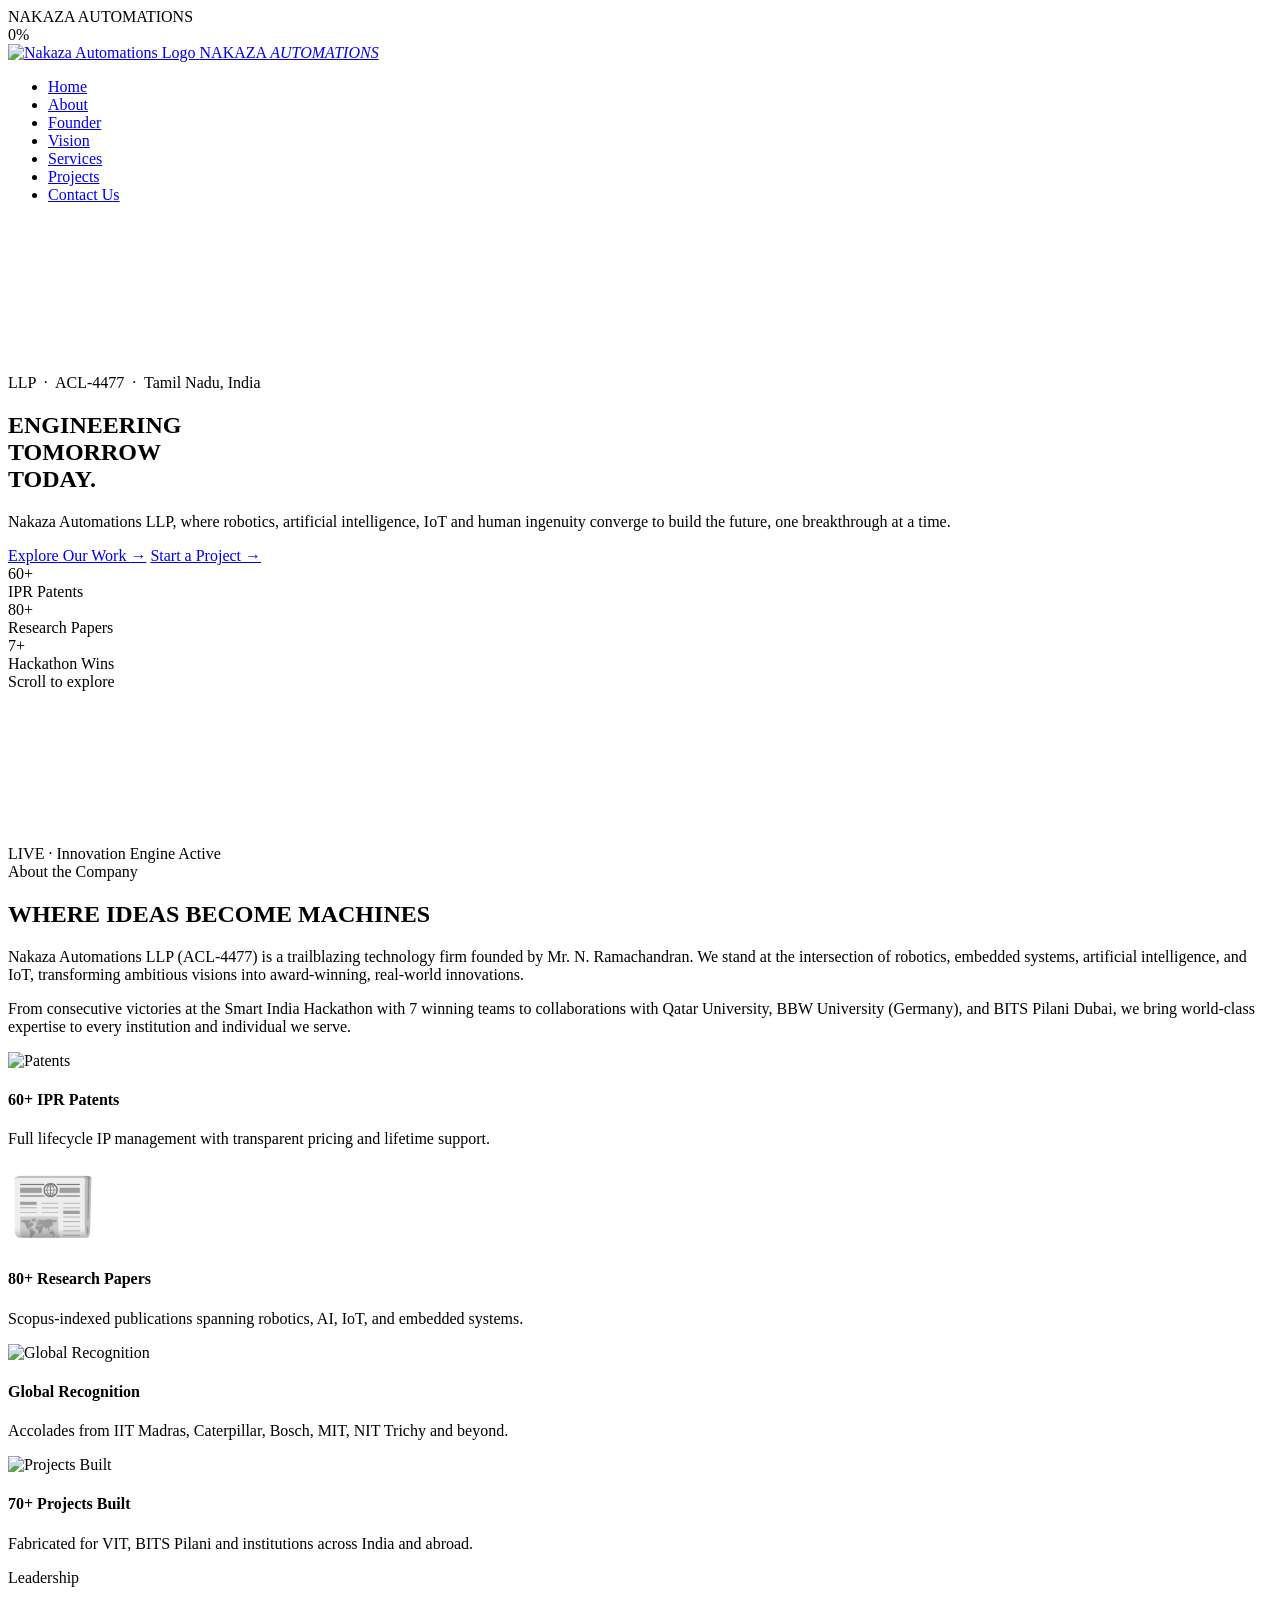
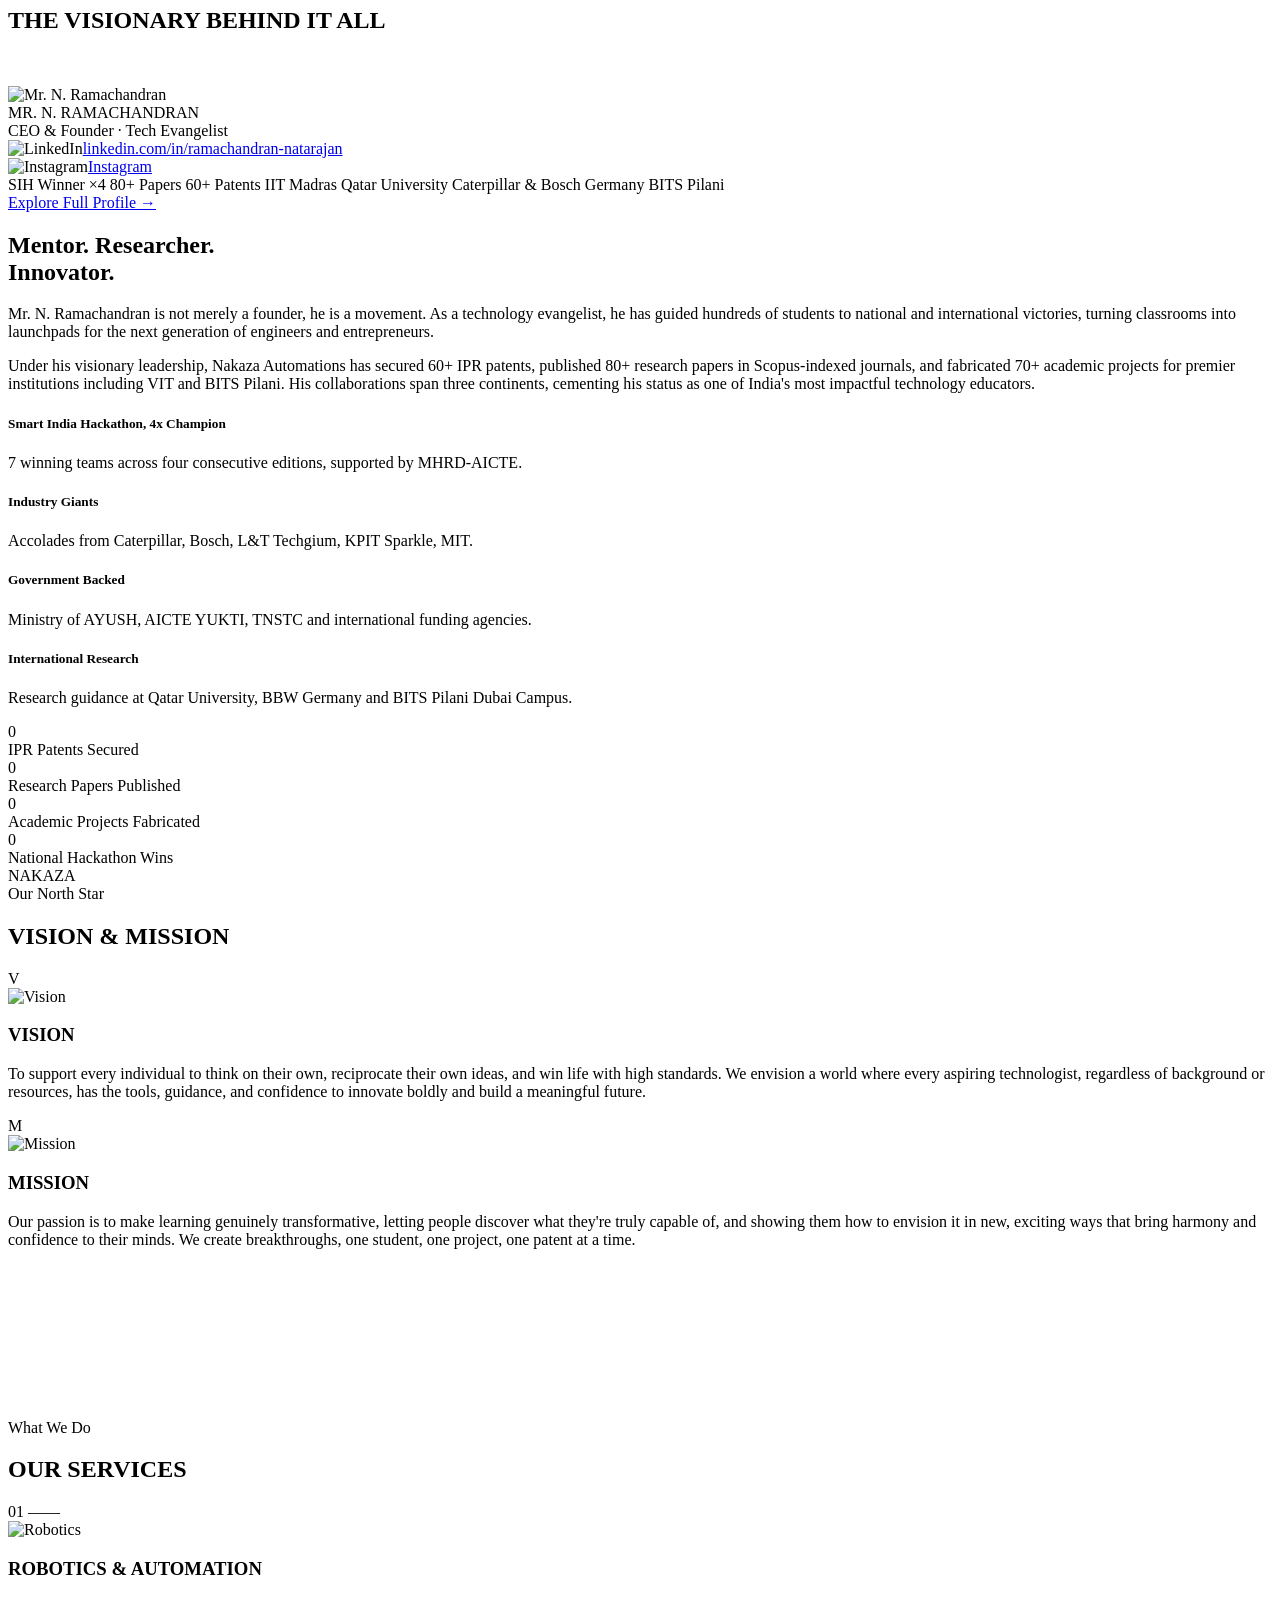
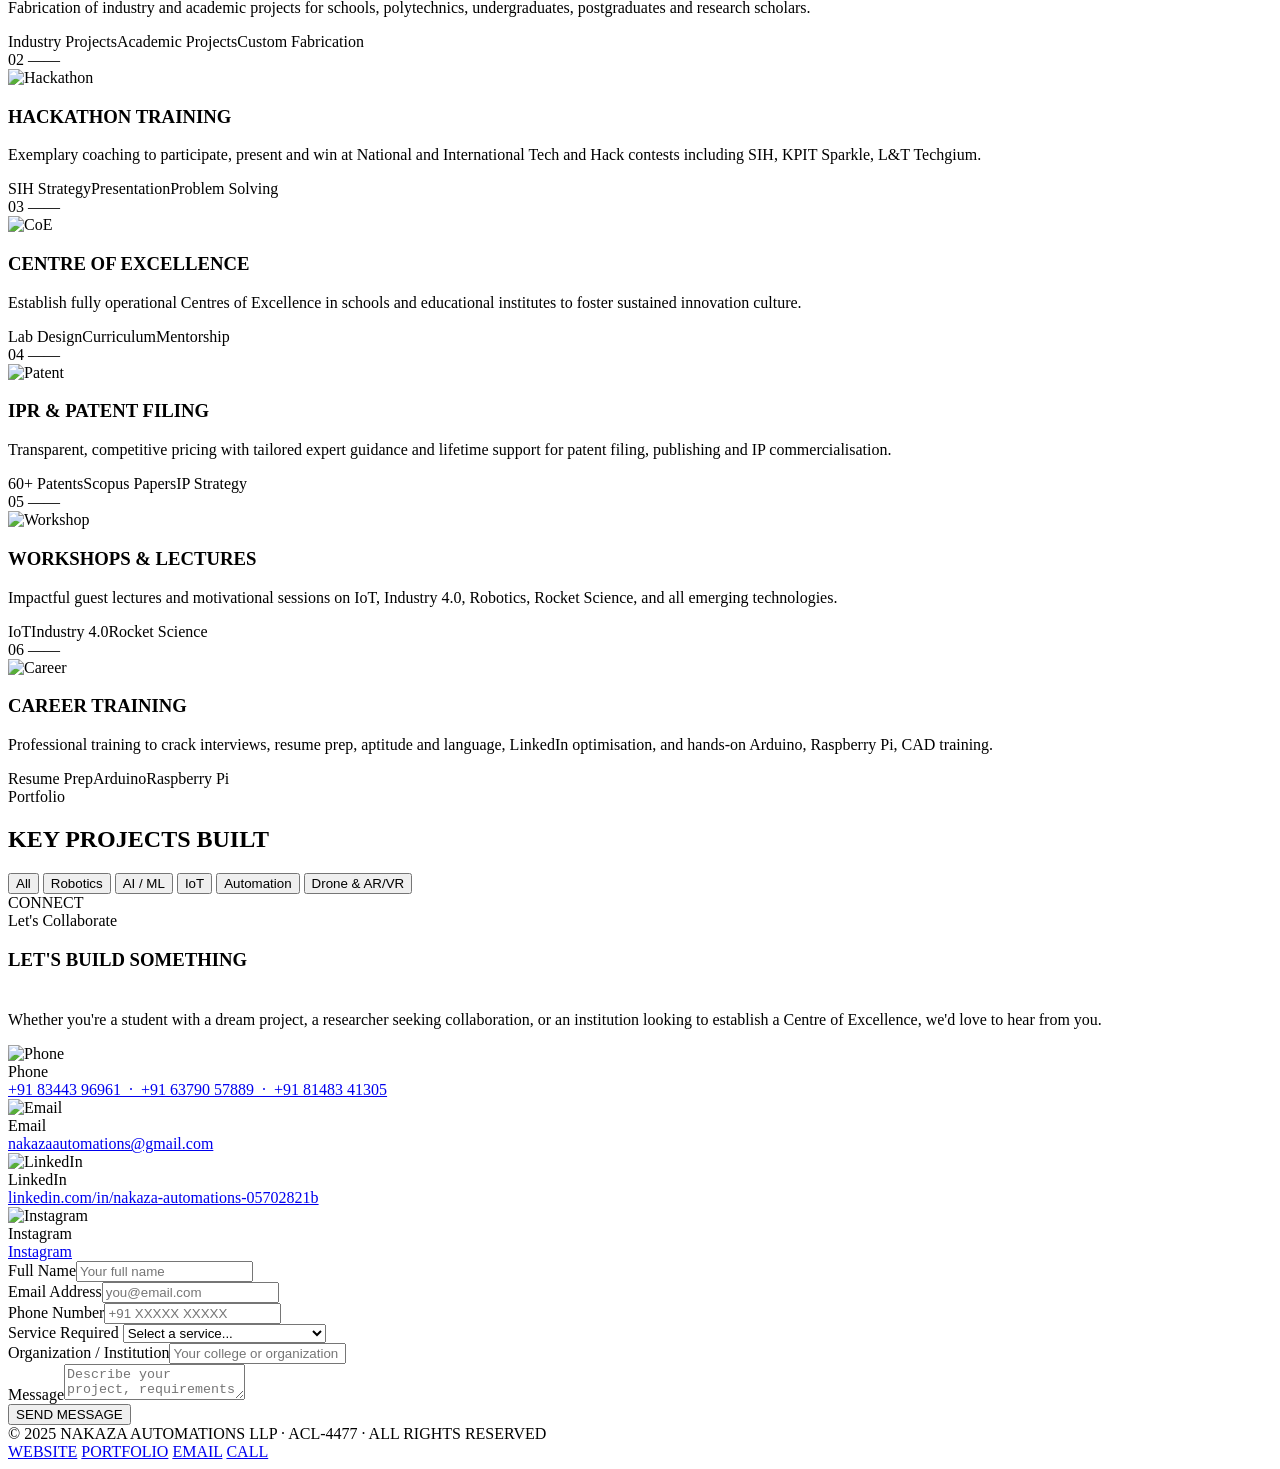
==== index.html @ 71f6dca6 "update LinkedIn and Instagram links in founder and index pages" ====
<!DOCTYPE html>
<html lang="en">
<head>
<meta charset="UTF-8"/>
<meta name="viewport" content="width=device-width,initial-scale=1.0"/>
<title>Nakaza Automations LLP — Engineering Tomorrow</title>
<link rel="icon" type="image/png" href="images/logo.png"/>

<link href="https://fonts.googleapis.com/css2?family=Clash+Display:wght@400;500;600;700&family=Cabinet+Grotesk:wght@300;400;500;700;800&family=JetBrains+Mono:wght@400;500&display=swap" rel="stylesheet"/>
<script src="https://cdnjs.cloudflare.com/ajax/libs/gsap/3.12.2/gsap.min.js"></script>
<script src="https://cdnjs.cloudflare.com/ajax/libs/gsap/3.12.2/ScrollTrigger.min.js"></script>
<script src="https://cdnjs.cloudflare.com/ajax/libs/gsap/3.12.2/TextPlugin.min.js"></script>
<script src="https://cdnjs.cloudflare.com/ajax/libs/three.js/r128/three.min.js"></script>
<link rel="stylesheet" href="css/style.css">
</head>
<body>
 
<!-- LOADER -->
<div id="loader">
  <div class="loader-logo">NAKAZA <span>AUTOMATIONS</span></div>
  <div class="loader-bar-wrap"><div class="loader-bar" id="lbar"></div></div>
  <div class="loader-pct" id="lpct">0%</div>
</div>
 
<!-- NAV -->
<nav id="nav">
  <a href="#hero" class="logo">
    <img src="images/logo.png" alt="Nakaza Automations Logo" class="nav-logo-img"/>
    <span class="logo-word">NAKAZA <em>AUTOMATIONS</em></span>
  </a>
  <ul id="navlinks">
    <li><a href="#hero">Home</a></li>
    <li><a href="#about">About</a></li>
    <li><a href="#founder">Founder</a></li>
    <li><a href="#vision">Vision</a></li>
    <li><a href="#services">Services</a></li>
    <li><a href="#projects">Projects</a></li>
    <li><a href="#contact" class="nav-cta">Contact Us</a></li>
  </ul>
</nav>
 
<!-- ════════ HERO ════════ -->
<section id="hero">
  <canvas id="hero-canvas"></canvas>
  <div class="hero-grid-overlay"></div>
  <div class="hero-scan"></div>
  <div class="hero-content">
    <div class="hero-eyebrow">
      <span class="ping"></span>
      <span>LLP &nbsp;·&nbsp; ACL-4477 &nbsp;·&nbsp; Tamil Nadu, India</span>
    </div>
    <h1 class="hero-title">
      <span class="word"><span class="char">E</span><span class="char">N</span><span class="char">G</span><span class="char">I</span><span class="char">N</span><span class="char">E</span><span class="char">E</span><span class="char">R</span><span class="char">I</span><span class="char">N</span><span class="char">G</span></span><br>
      <span class="word stroke"><span class="char">T</span><span class="char">O</span><span class="char">M</span><span class="char">O</span><span class="char">R</span><span class="char">R</span><span class="char">O</span><span class="char">W</span></span><br>
      <span class="word"><span class="char">T</span><span class="char">O</span><span class="char">D</span><span class="char">A</span><span class="char">Y</span><span class="char">.</span></span>
    </h1>
    <p class="hero-sub">Nakaza Automations LLP, where robotics, artificial intelligence, IoT and human ingenuity converge to build the future, one breakthrough at a time.</p>
    <div class="hero-btns">
      <a href="#projects" class="btn btn-gold">Explore Our Work <span class="btn-arrow">→</span></a>
      <a href="#contact" class="btn btn-outline">Start a Project <span class="btn-arrow">→</span></a>
    </div>
  </div>
  <div class="hero-corner-stats" id="hstats">
    <div class="hstat"><div class="hstat-num">60+</div><div class="hstat-lbl">IPR Patents</div></div>
    <div class="hstat"><div class="hstat-num">80+</div><div class="hstat-lbl">Research Papers</div></div>
    <div class="hstat"><div class="hstat-num">7+</div><div class="hstat-lbl">Hackathon Wins</div></div>
  </div>
  <div class="hero-scroll"><div class="scroll-track"></div>Scroll to explore</div>
</section>
 
<!-- TICKER -->
<div class="ticker-wrap">
  <div class="ticker-inner" id="ticker"></div>
</div>
 
<!-- ════════ ABOUT ════════ -->
<section id="about" class="sec">
  <div class="sec-inner">
    <div id="about-canvas-wrap">
      <div id="about-canvas" style="position:relative;">
        <canvas id="morph-canvas"></canvas>
        <div class="about-canvas-label">LIVE · Innovation Engine Active</div>
      </div>
    </div>
    <div class="about-right">
      <div class="tag">About the Company</div>
      <h2 class="sh">WHERE IDEAS <span class="gold">BECOME MACHINES</span></h2>
      <div class="rule"></div>
      <p>Nakaza Automations LLP (ACL-4477) is a trailblazing technology firm founded by Mr. N. Ramachandran. We stand at the intersection of robotics, embedded systems, artificial intelligence, and IoT, transforming ambitious visions into award-winning, real-world innovations.</p>
      <p>From consecutive victories at the Smart India Hackathon with 7 winning teams to collaborations with Qatar University, BBW University (Germany), and BITS Pilani Dubai, we bring world-class expertise to every institution and individual we serve.</p>
      <div class="pillars">
        <div class="pillar"><div class="pillar-icon"><img src="images/patent.png" alt="Patents"/></div><h4>60+ IPR Patents</h4><p>Full lifecycle IP management with transparent pricing and lifetime support.</p></div>
        <div class="pillar"><div class="pillar-icon" style="font-size:4.5rem;">📰</div><h4>80+ Research Papers</h4><p>Scopus-indexed publications spanning robotics, AI, IoT, and embedded systems.</p></div>
        <div class="pillar"><div class="pillar-icon"><img src="images/Global recognition.png" alt="Global Recognition"/></div><h4>Global Recognition</h4><p>Accolades from IIT Madras, Caterpillar, Bosch, MIT, NIT Trichy and beyond.</p></div>
        <div class="pillar"><div class="pillar-icon"><img src="images/projects_built.png" alt="Projects Built"/></div><h4>70+ Projects Built</h4><p>Fabricated for VIT, BITS Pilani and institutions across India and abroad.</p></div>
      </div>
    </div>
  </div>
</section>
 
<!-- ════════ FOUNDER ════════ -->
<section id="founder" class="sec">
  <div class="sec-inner" style="max-width:none;">
    <div style="margin-bottom:52px;">
      <div class="tag">Leadership</div>
      <h2 class="sh">THE <span class="gold">VISIONARY</span> BEHIND IT ALL</h2>
      <div class="rule"></div>
    </div>
  </div>
  <div class="founder-wrap">
    <div class="fcard" id="fcard">
      <div class="fcard-header">
        <div class="f-avatar-img">
          <img src="images/Founder image.png" alt="Mr. N. Ramachandran" class="f-avatar-photo"/>
        </div>
        <div class="f-name">MR. N. RAMACHANDRAN</div>
        <div class="f-role">CEO &amp; Founder · Tech Evangelist</div>
        <div class="f-contacts">
          <div class="f-contact-row"><span class="f-contact-icon"><img src="images/linkedin.png" alt="LinkedIn"/></span><a href="https://www.linkedin.com/in/ramachandran-natarajan-bb6456135/" target="_blank" rel="noopener noreferrer">linkedin.com/in/ramachandran-natarajan</a></div>
          <div class="f-contact-row"><span class="f-contact-icon"><img src="images/insta.png" alt="Instagram"/></span><a href="https://www.instagram.com/nakazaautomations/" target="_blank" rel="noopener noreferrer">Instagram</a></div>
        </div>
      </div>
      <div class="fcard-body">
        <div class="f-chips">
          <span class="fchip">SIH Winner ×4</span>
          <span class="fchip">80+ Papers</span>
          <span class="fchip">60+ Patents</span>
          <span class="fchip">IIT Madras</span>
          <span class="fchip">Qatar University</span>
          <span class="fchip">Caterpillar &amp; Bosch</span>
          <span class="fchip">Germany</span>
          <span class="fchip">BITS Pilani</span>
        </div>
        <a href="founder.html" class="explore-link" rel="noopener noreferrer">
          Explore Full Profile
          <span class="explore-arr">→</span>
        </a>
      </div>
    </div>
    <div class="founder-info">
      <h2 class="sh">Mentor. Researcher.<br><span class="gold">Innovator.</span></h2>
      <p>Mr. N. Ramachandran is not merely a founder, he is a movement. As a technology evangelist, he has guided hundreds of students to national and international victories, turning classrooms into launchpads for the next generation of engineers and entrepreneurs.</p>
      <p>Under his visionary leadership, Nakaza Automations has secured 60+ IPR patents, published 80+ research papers in Scopus-indexed journals, and fabricated 70+ academic projects for premier institutions including VIT and BITS Pilani. His collaborations span three continents, cementing his status as one of India's most impactful technology educators.</p>
      <div class="ach-list">
        <div class="ach-item"><div class="ach-text"><h5>Smart India Hackathon, 4x Champion</h5><p>7 winning teams across four consecutive editions, supported by MHRD-AICTE.</p></div></div>
        <div class="ach-item"><div class="ach-text"><h5>Industry Giants</h5><p>Accolades from Caterpillar, Bosch, L&amp;T Techgium, KPIT Sparkle, MIT.</p></div></div>
        <div class="ach-item"><div class="ach-text"><h5>Government Backed</h5><p>Ministry of AYUSH, AICTE YUKTI, TNSTC and international funding agencies.</p></div></div>
        <div class="ach-item"><div class="ach-text"><h5>International Research</h5><p>Research guidance at Qatar University, BBW Germany and BITS Pilani Dubai Campus.</p></div></div>
      </div>
    </div>
  </div>
</section>
 
<!-- ════════ STATS BAND ════════ -->
<div class="stats-band">
  <div class="stats-inner">
    <div class="stat-cell"><div class="stat-num" data-target="60" data-suffix="+">0</div><div class="stat-label">IPR Patents Secured</div></div>
    <div class="stat-cell"><div class="stat-num" data-target="80" data-suffix="+">0</div><div class="stat-label">Research Papers Published</div></div>
    <div class="stat-cell"><div class="stat-num" data-target="70" data-suffix="+">0</div><div class="stat-label">Academic Projects Fabricated</div></div>
    <div class="stat-cell"><div class="stat-num" data-target="7" data-suffix="+">0</div><div class="stat-label">National Hackathon Wins</div></div>
  </div>
</div>
 
<!-- ════════ VISION / MISSION ════════ -->
<section id="vision" class="sec">
  <div class="sec-inner">
    <div class="vision-bg-word">NAKAZA</div>
    <div class="tag">Our North Star</div>
    <h2 class="sh">VISION & <span class="gold">MISSION</span></h2>
    <div class="rule"></div>
    <div class="vm-grid">
      <div class="vm-card">
        <div class="vm-n">V</div>
        <div class="vm-icon"><img src="images/vision.png" alt="Vision"/></div>
        <h3>VISION</h3>
        <p>To support every individual to think on their own, reciprocate their own ideas, and win life with high standards. We envision a world where every aspiring technologist, regardless of background or resources, has the tools, guidance, and confidence to innovate boldly and build a meaningful future.</p>
      </div>
      <div class="vm-card">
        <div class="vm-n">M</div>
        <div class="vm-icon"><img src="images/Mission.png" alt="Mission"/></div>
        <h3>MISSION</h3>
        <p>Our passion is to make learning genuinely transformative, letting people discover what they're truly capable of, and showing them how to envision it in new, exciting ways that bring harmony and confidence to their minds. We create breakthroughs, one student, one project, one patent at a time.</p>
      </div>
    </div>
  </div>
</section>
 
<!-- ════════ SERVICES ════════ -->
<section id="services" class="sec">
  <canvas class="services-bg-canvas" id="svc-canvas"></canvas>
  <div class="sec-inner">
    <div class="tag">What We Do</div>
    <h2 class="sh">OUR <span class="gold">SERVICES</span></h2>
    <div class="rule"></div>
    <div class="svc-grid">
      <div class="svc-card"><div class="svc-num">01 ——</div><span class="svc-icon"><img src="images/RA.png" alt="Robotics"/></span><h3>ROBOTICS &amp; AUTOMATION</h3><p>Fabrication of industry and academic projects for schools, polytechnics, undergraduates, postgraduates and research scholars.</p><div class="svc-tags"><span class="stag">Industry Projects</span><span class="stag">Academic Projects</span><span class="stag">Custom Fabrication</span></div></div>
      <div class="svc-card"><div class="svc-num">02 ——</div><span class="svc-icon"><img src="images/hackathon training.png" alt="Hackathon"/></span><h3>HACKATHON TRAINING</h3><p>Exemplary coaching to participate, present and win at National and International Tech and Hack contests including SIH, KPIT Sparkle, L&amp;T Techgium.</p><div class="svc-tags"><span class="stag">SIH Strategy</span><span class="stag">Presentation</span><span class="stag">Problem Solving</span></div></div>
      <div class="svc-card"><div class="svc-num">03 ——</div><span class="svc-icon"><img src="images/coe.png" alt="CoE"/></span><h3>CENTRE OF EXCELLENCE</h3><p>Establish fully operational Centres of Excellence in schools and educational institutes to foster sustained innovation culture.</p><div class="svc-tags"><span class="stag">Lab Design</span><span class="stag">Curriculum</span><span class="stag">Mentorship</span></div></div>
      <div class="svc-card"><div class="svc-num">04 ——</div><span class="svc-icon"><img src="images/patent.png" alt="Patent"/></span><h3>IPR &amp; PATENT FILING</h3><p>Transparent, competitive pricing with tailored expert guidance and lifetime support for patent filing, publishing and IP commercialisation.</p><div class="svc-tags"><span class="stag">60+ Patents</span><span class="stag">Scopus Papers</span><span class="stag">IP Strategy</span></div></div>
      <div class="svc-card"><div class="svc-num">05 ——</div><span class="svc-icon"><img src="images/workshop.png" alt="Workshop"/></span><h3>WORKSHOPS &amp; LECTURES</h3><p>Impactful guest lectures and motivational sessions on IoT, Industry 4.0, Robotics, Rocket Science, and all emerging technologies.</p><div class="svc-tags"><span class="stag">IoT</span><span class="stag">Industry 4.0</span><span class="stag">Rocket Science</span></div></div>
      <div class="svc-card"><div class="svc-num">06 ——</div><span class="svc-icon"><img src="images/career training.png" alt="Career"/></span><h3>CAREER TRAINING</h3><p>Professional training to crack interviews, resume prep, aptitude and language, LinkedIn optimisation, and hands-on Arduino, Raspberry Pi, CAD training.</p><div class="svc-tags"><span class="stag">Resume Prep</span><span class="stag">Arduino</span><span class="stag">Raspberry Pi</span></div></div>
    </div>
  </div>
</section>
 
<!-- ════════ PROJECTS ════════ -->
<section id="projects" class="sec">
  <div class="sec-inner">
    <div class="tag">Portfolio</div>
    <h2 class="sh">KEY <span class="gold">PROJECTS BUILT</span></h2>
    <div class="rule"></div>
    <div class="proj-filter">
      <button class="pf on" onclick="fp('all',this)">All</button>
      <button class="pf" onclick="fp('robotics',this)">Robotics</button>
      <button class="pf" onclick="fp('ai',this)">AI / ML</button>
      <button class="pf" onclick="fp('iot',this)">IoT</button>
      <button class="pf" onclick="fp('auto',this)">Automation</button>
      <button class="pf" onclick="fp('drone',this)">Drone &amp; AR/VR</button>
    </div>
    <div class="proj-grid" id="pgrid"></div>
  </div>
</section>
 
<!-- ════════ CONTACT ════════ -->
<section id="contact" class="sec">
  <div class="contact-bg-word">CONNECT</div>
  <div class="contact-wrap">
    <div class="contact-left">
      <div class="tag">Let's Collaborate</div>
      <h3>LET'S BUILD SOMETHING<br><span style="background:linear-gradient(90deg,var(--gold),var(--gold2));-webkit-background-clip:text;-webkit-text-fill-color:transparent;background-clip:text;">EXTRAORDINARY.</span></h3>
      <p>Whether you're a student with a dream project, a researcher seeking collaboration, or an institution looking to establish a Centre of Excellence, we'd love to hear from you.</p>
      <div class="c-rows">
        <div class="c-row"><div class="c-ico"><img src="images/phone.png" alt="Phone"/></div><div><div class="c-row-label">Phone</div><a href="tel:+918344396961">+91 83443 96961 &nbsp;·&nbsp; +91 63790 57889 &nbsp;·&nbsp; +91 81483 41305</a></div></div>
        <div class="c-row"><div class="c-ico"><img src="images/email.png" alt="Email"/></div><div><div class="c-row-label">Email</div><a href="mailto:nakazaautomations@gmail.com">nakazaautomations@gmail.com</a></div></div>
        <div class="c-row"><div class="c-ico"><img src="images/linkedin.png" alt="LinkedIn"/></div><div><div class="c-row-label">LinkedIn</div><a href="https://www.linkedin.com/in/nakaza-automations-05702821b/" target="_blank" rel="noopener noreferrer">linkedin.com/in/nakaza-automations-05702821b</a></div></div>
        <div class="c-row"><div class="c-ico"><img src="images/insta.png" alt="Instagram"/></div><div><div class="c-row-label">Instagram</div><a href="https://www.instagram.com/nakazaautomations/" target="_blank" rel="noopener noreferrer">Instagram</a></div></div>
      </div>
    </div>
    <div class="form-box">
      <div class="frow">
        <div class="fg"><label>Full Name</label><input type="text" id="fn" placeholder="Your full name"/></div>
        <div class="fg"><label>Email Address</label><input type="email" id="fe" placeholder="you@email.com"/></div>
      </div>
      <div class="frow">
        <div class="fg"><label>Phone Number</label><input type="tel" id="fp2" placeholder="+91 XXXXX XXXXX"/></div>
        <div class="fg"><label>Service Required</label>
          <select id="fs">
            <option value="">Select a service...</option>
            <option>Robotics &amp; Automation Project</option>
            <option>Hackathon / Contest Training</option>
            <option>Centre of Excellence Setup</option>
            <option>IPR &amp; Patent Filing</option>
            <option>Workshop / Guest Lecture</option>
            <option>Career Training</option>
            <option>Research Collaboration</option>
            <option>Other</option>
          </select>
        </div>
      </div>
      <div class="fg"><label>Organization / Institution</label><input type="text" id="fo" placeholder="Your college or organization"/></div>
      <div class="fg"><label>Message</label><textarea id="fm" placeholder="Describe your project, requirements or any questions you have..."></textarea></div>
      <button class="send" id="sbtn" onclick="doSend()">SEND MESSAGE</button>
      <div class="f-msg" id="fmsg"></div>
    </div>
  </div>
</section>
 
<footer>
  <div class="foot">
    <span class="foot-copy">© 2025 NAKAZA AUTOMATIONS LLP · ACL-4477 · ALL RIGHTS RESERVED</span>
    <div class="foot-links">
      <a href="https://nakaza-automations.vercel.app/" target="_blank" rel="noopener noreferrer">WEBSITE</a>
      <a href="https://ramachandran-portfolio.vercel.app/" target="_blank" rel="noopener noreferrer">PORTFOLIO</a>
      <a href="mailto:nakazaautomations@gmail.com">EMAIL</a>
      <a href="tel:+918344396961">CALL</a>
    </div>
  </div>
</footer>
<script src="https://cdn.jsdelivr.net/npm/@emailjs/browser@4/dist/email.min.js"></script>
<script src="js/script.js"></script>
</body>
</html>
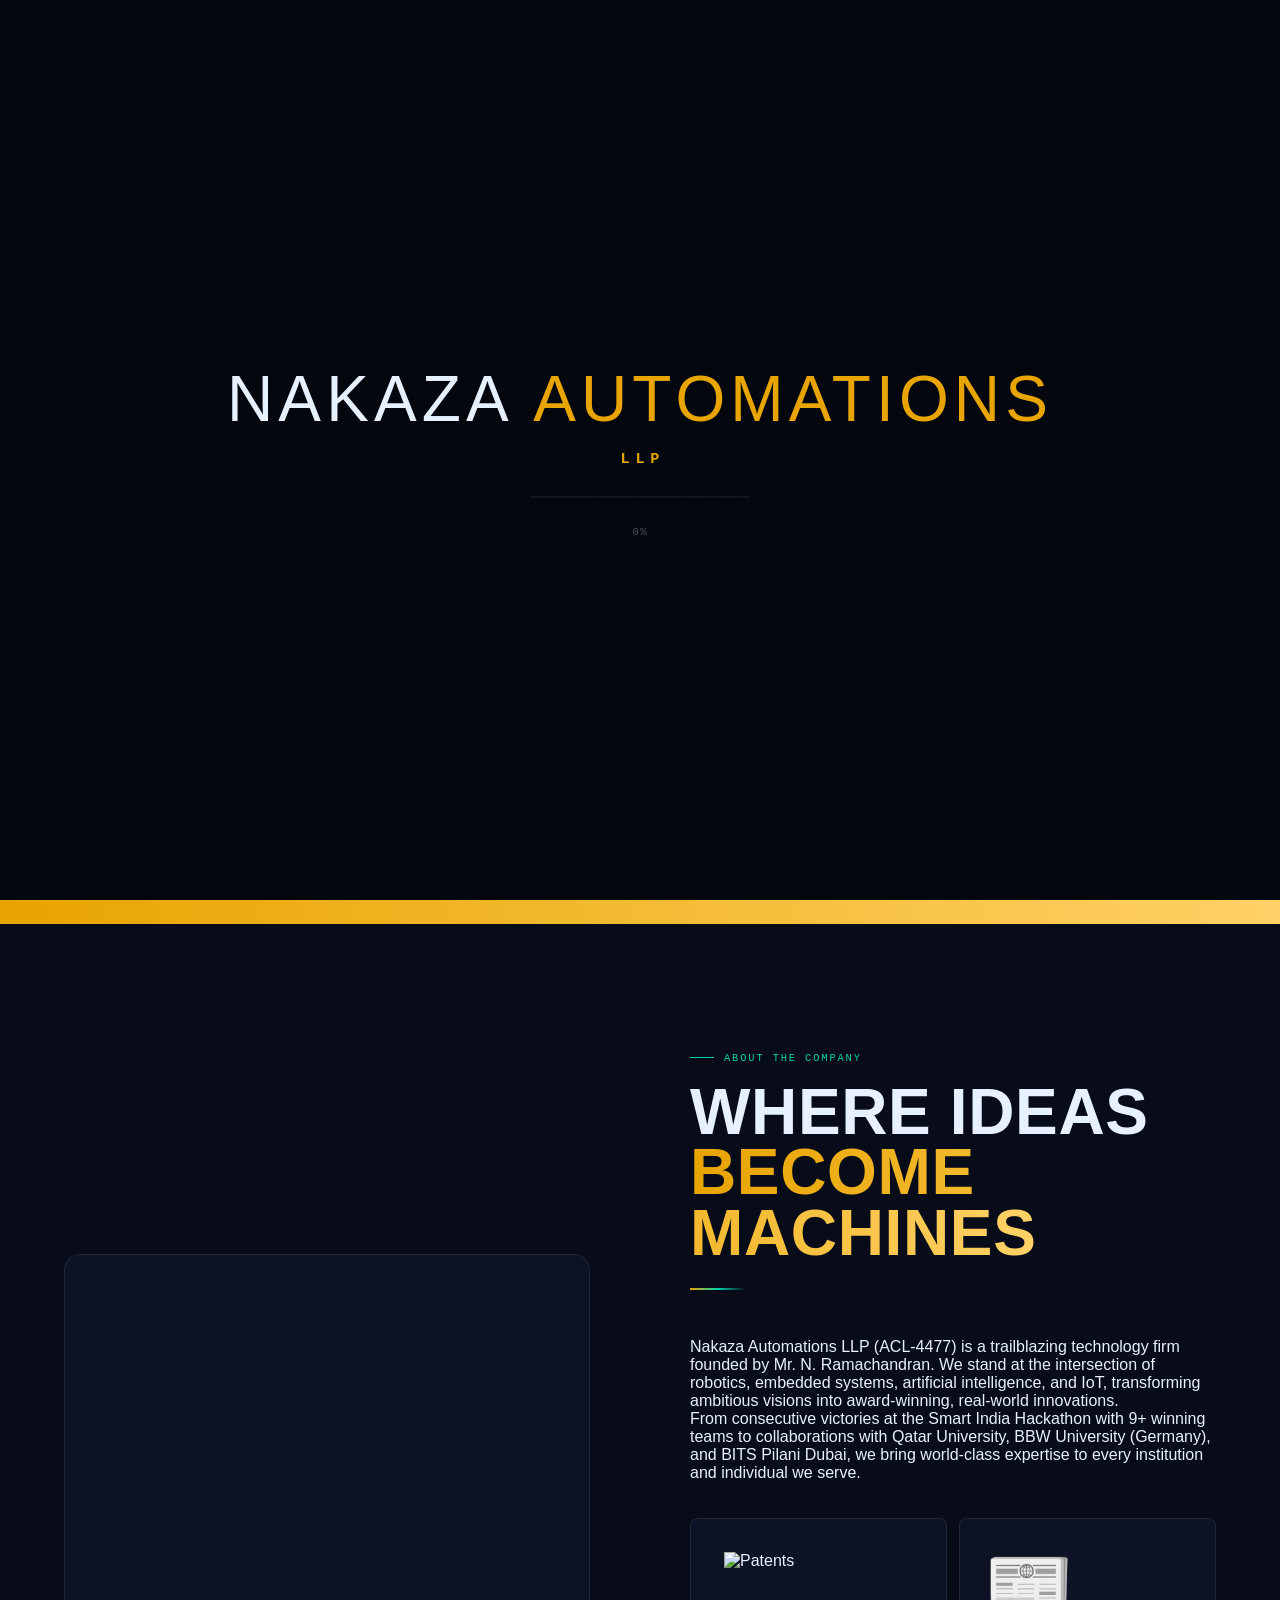
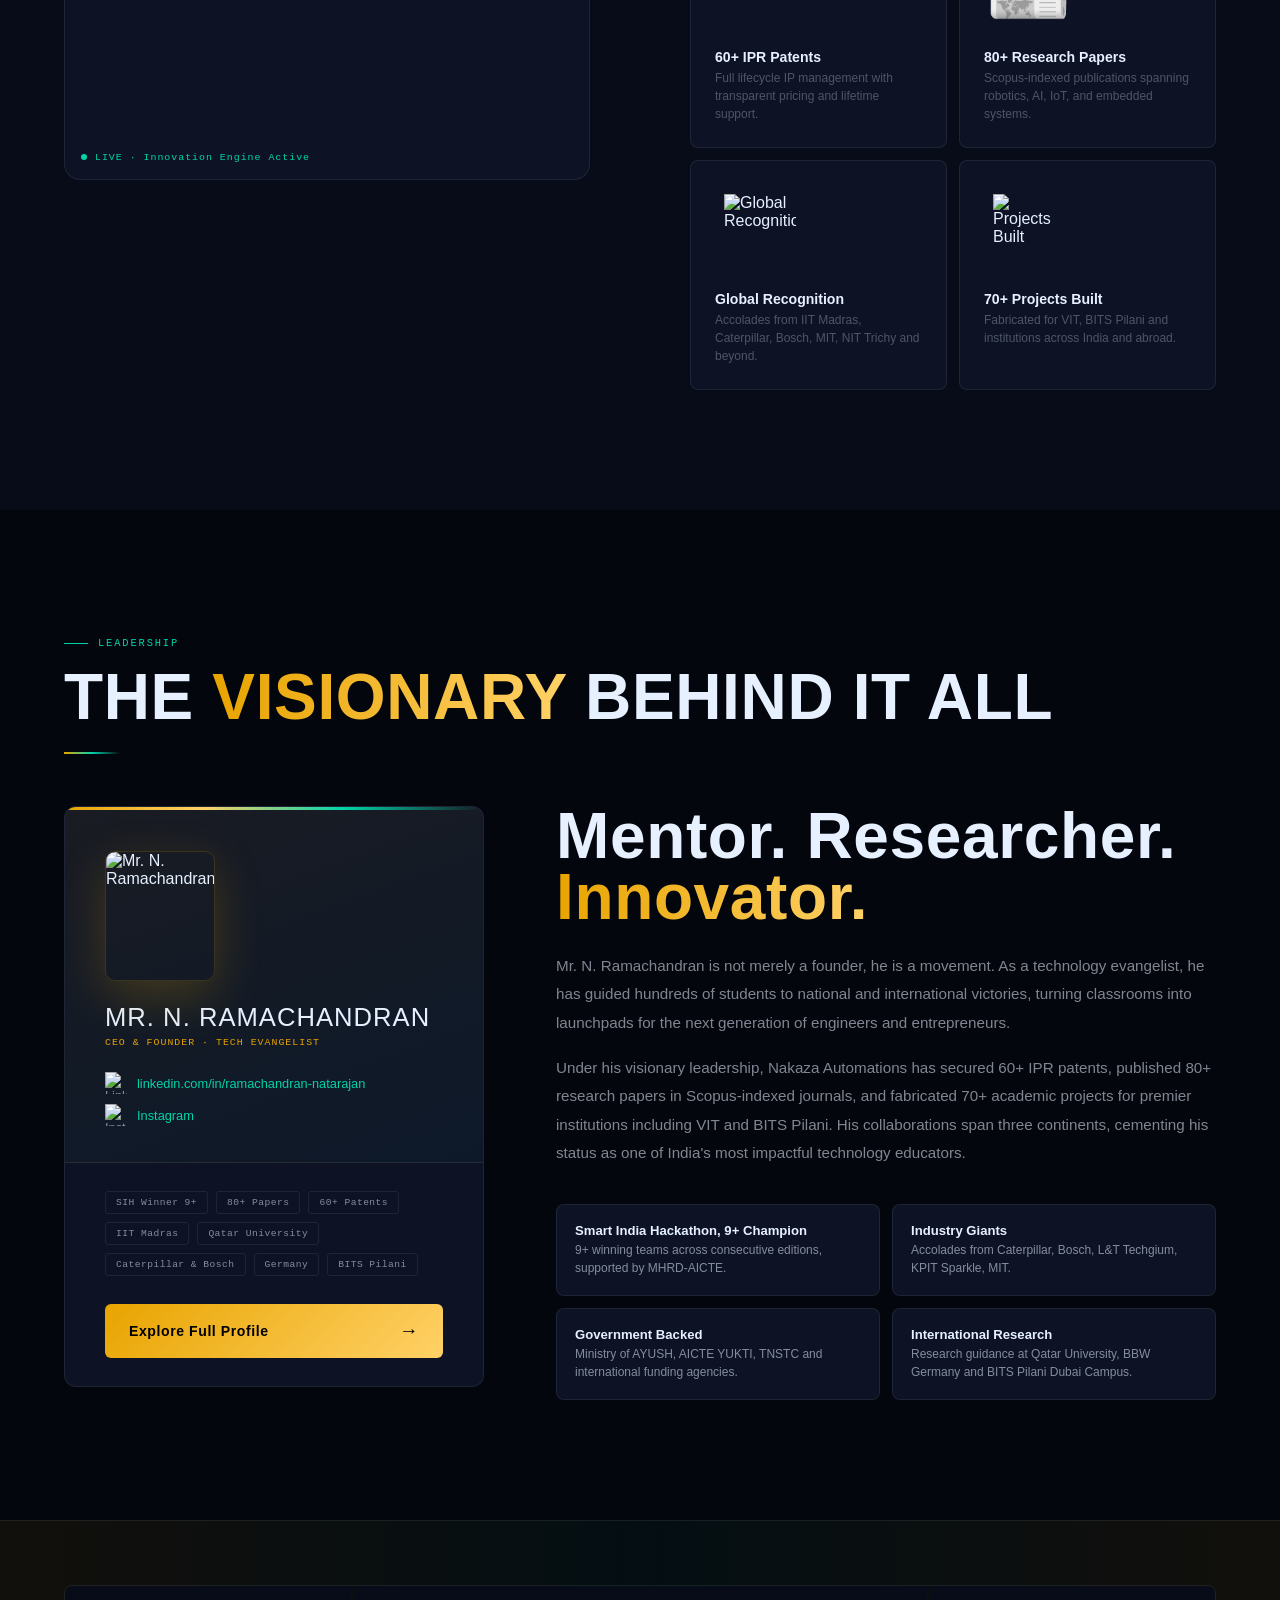
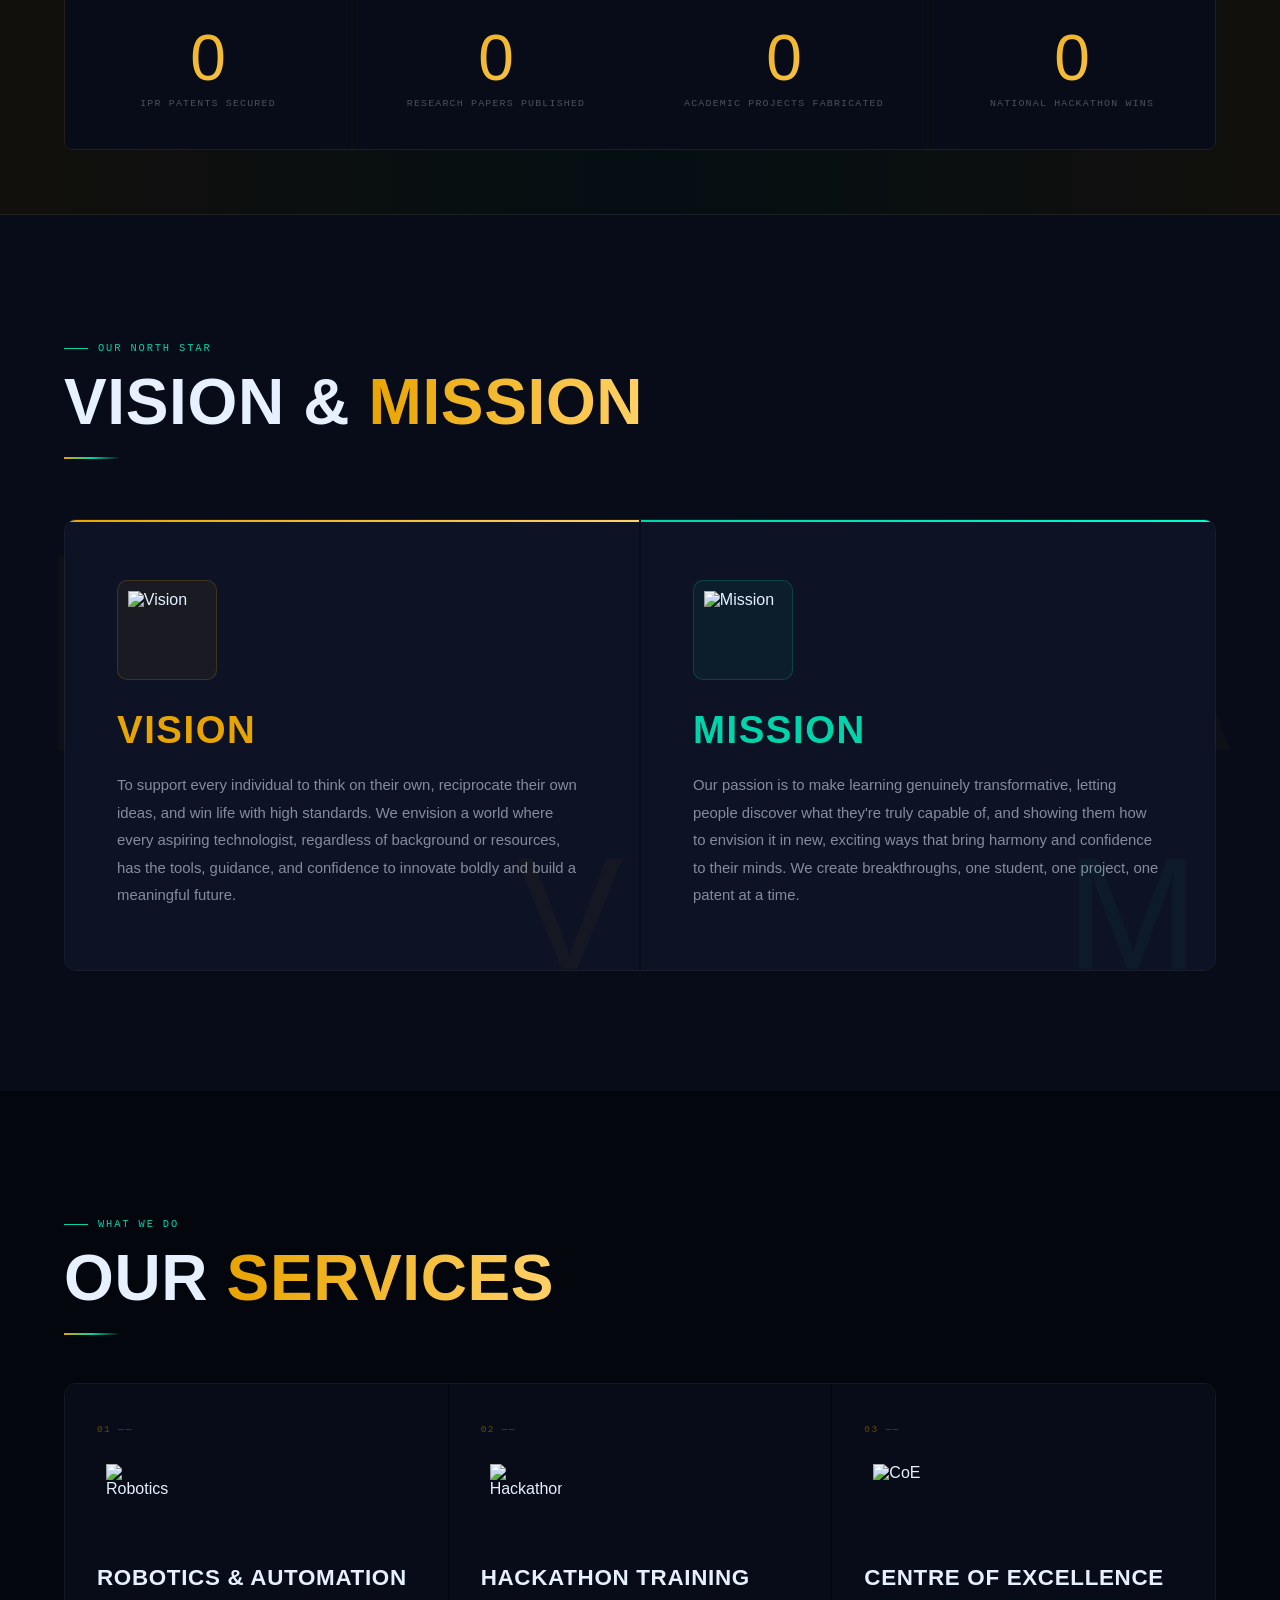
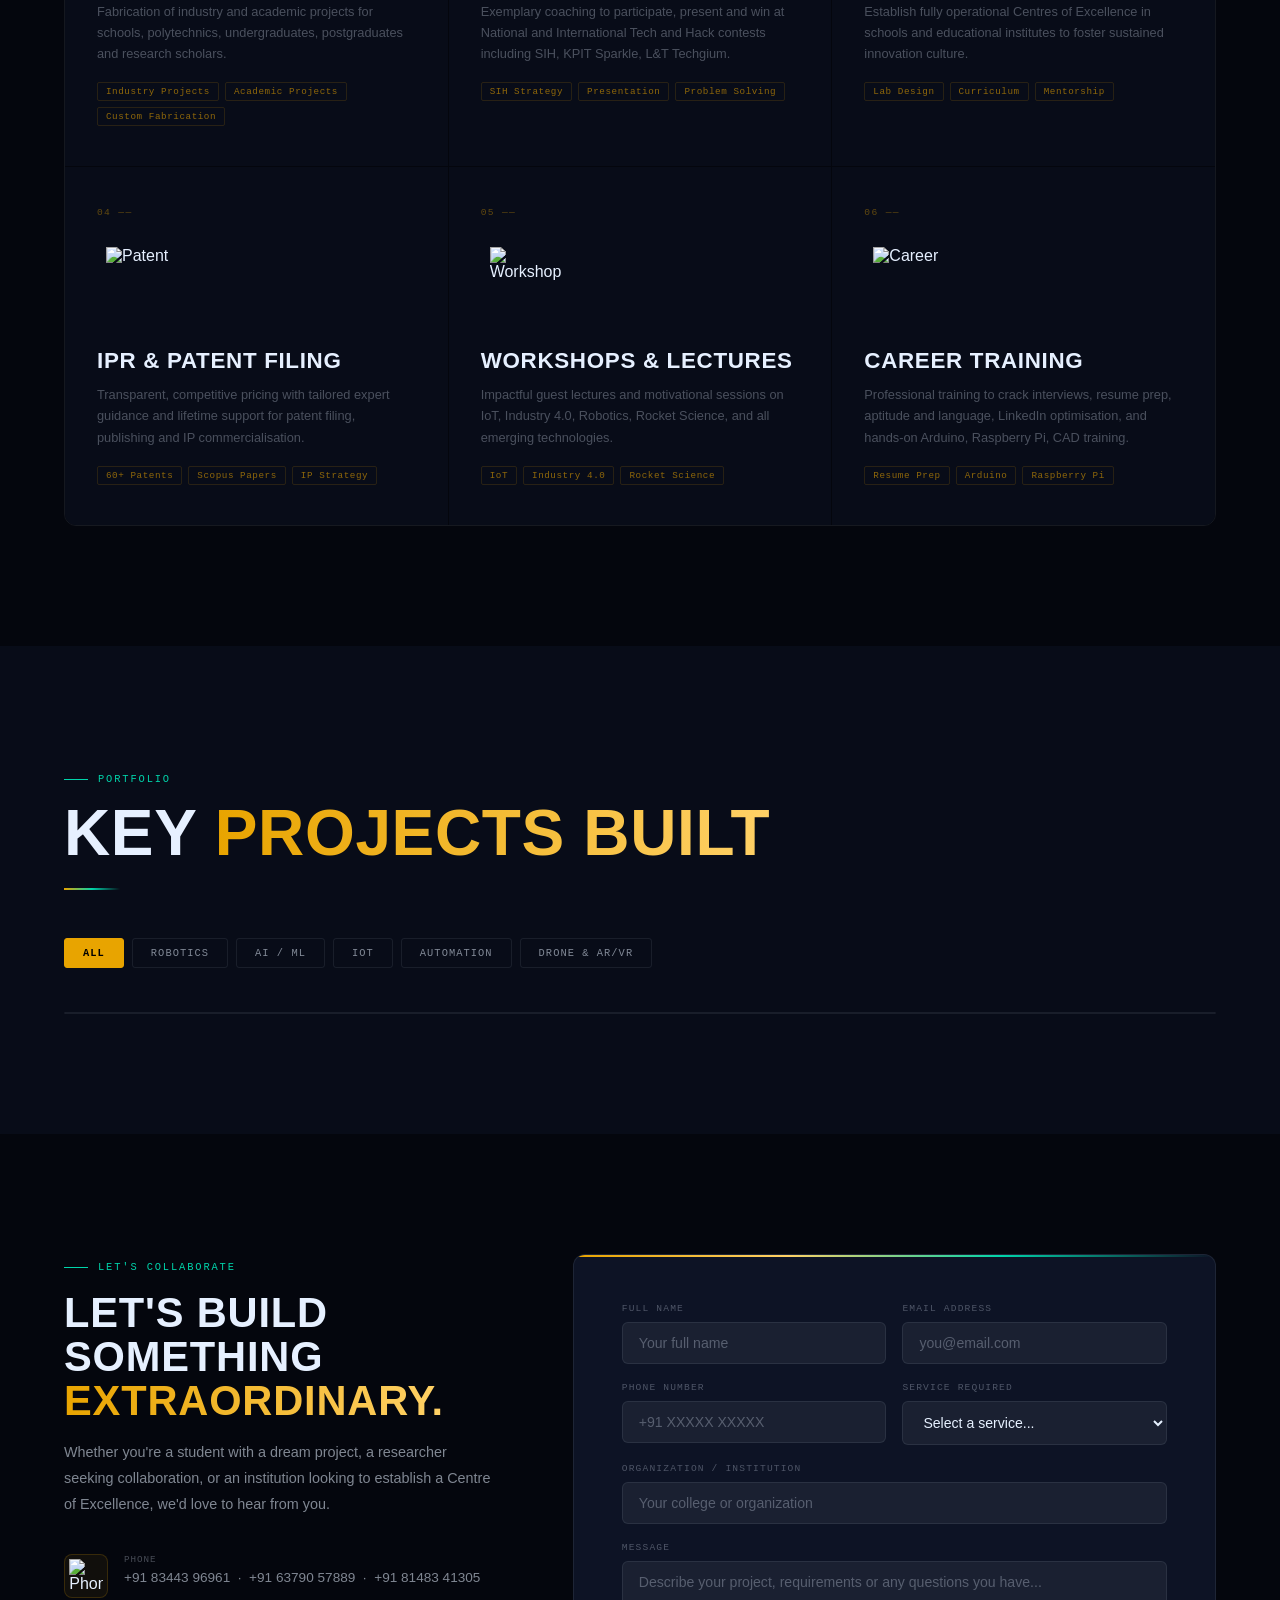
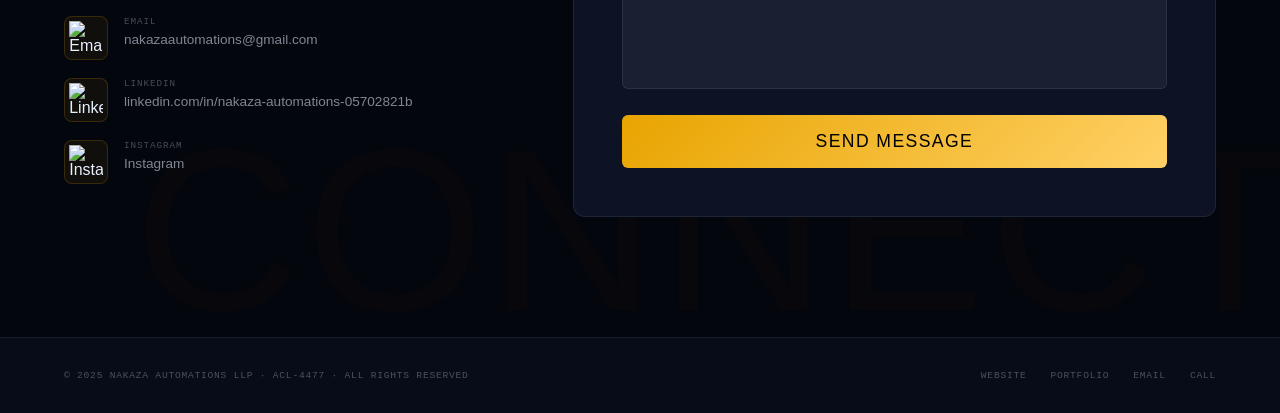
==== commit 6c72a6ec: "update SIH victories and hackathon details across multiple pages; add loader subtitle" ====
--- a/index.html
+++ b/index.html
@@ -18,6 +18,7 @@
 <!-- LOADER -->
 <div id="loader">
   <div class="loader-logo">NAKAZA <span>AUTOMATIONS</span></div>
+  <div class="loader-sub">LLP</div>
   <div class="loader-bar-wrap"><div class="loader-bar" id="lbar"></div></div>
   <div class="loader-pct" id="lpct">0%</div>
 </div>
@@ -63,7 +64,7 @@
   <div class="hero-corner-stats" id="hstats">
     <div class="hstat"><div class="hstat-num">60+</div><div class="hstat-lbl">IPR Patents</div></div>
     <div class="hstat"><div class="hstat-num">80+</div><div class="hstat-lbl">Research Papers</div></div>
-    <div class="hstat"><div class="hstat-num">7+</div><div class="hstat-lbl">Hackathon Wins</div></div>
+    <div class="hstat"><div class="hstat-num">9+</div><div class="hstat-lbl">Hackathon Wins</div></div>
   </div>
   <div class="hero-scroll"><div class="scroll-track"></div>Scroll to explore</div>
 </section>
@@ -87,7 +88,7 @@
       <h2 class="sh">WHERE IDEAS <span class="gold">BECOME MACHINES</span></h2>
       <div class="rule"></div>
       <p>Nakaza Automations LLP (ACL-4477) is a trailblazing technology firm founded by Mr. N. Ramachandran. We stand at the intersection of robotics, embedded systems, artificial intelligence, and IoT, transforming ambitious visions into award-winning, real-world innovations.</p>
-      <p>From consecutive victories at the Smart India Hackathon with 7 winning teams to collaborations with Qatar University, BBW University (Germany), and BITS Pilani Dubai, we bring world-class expertise to every institution and individual we serve.</p>
+      <p>From consecutive victories at the Smart India Hackathon with 9+ winning teams to collaborations with Qatar University, BBW University (Germany), and BITS Pilani Dubai, we bring world-class expertise to every institution and individual we serve.</p>
       <div class="pillars">
         <div class="pillar"><div class="pillar-icon"><img src="images/patent.png" alt="Patents"/></div><h4>60+ IPR Patents</h4><p>Full lifecycle IP management with transparent pricing and lifetime support.</p></div>
         <div class="pillar"><div class="pillar-icon" style="font-size:4.5rem;">📰</div><h4>80+ Research Papers</h4><p>Scopus-indexed publications spanning robotics, AI, IoT, and embedded systems.</p></div>
@@ -122,7 +123,7 @@
       </div>
       <div class="fcard-body">
         <div class="f-chips">
-          <span class="fchip">SIH Winner ×4</span>
+          <span class="fchip">SIH Winner 9+</span>
           <span class="fchip">80+ Papers</span>
           <span class="fchip">60+ Patents</span>
           <span class="fchip">IIT Madras</span>
@@ -142,7 +143,7 @@
       <p>Mr. N. Ramachandran is not merely a founder, he is a movement. As a technology evangelist, he has guided hundreds of students to national and international victories, turning classrooms into launchpads for the next generation of engineers and entrepreneurs.</p>
       <p>Under his visionary leadership, Nakaza Automations has secured 60+ IPR patents, published 80+ research papers in Scopus-indexed journals, and fabricated 70+ academic projects for premier institutions including VIT and BITS Pilani. His collaborations span three continents, cementing his status as one of India's most impactful technology educators.</p>
       <div class="ach-list">
-        <div class="ach-item"><div class="ach-text"><h5>Smart India Hackathon, 4x Champion</h5><p>7 winning teams across four consecutive editions, supported by MHRD-AICTE.</p></div></div>
+        <div class="ach-item"><div class="ach-text"><h5>Smart India Hackathon, 9+ Champion</h5><p>9+ winning teams across consecutive editions, supported by MHRD-AICTE.</p></div></div>
         <div class="ach-item"><div class="ach-text"><h5>Industry Giants</h5><p>Accolades from Caterpillar, Bosch, L&amp;T Techgium, KPIT Sparkle, MIT.</p></div></div>
         <div class="ach-item"><div class="ach-text"><h5>Government Backed</h5><p>Ministry of AYUSH, AICTE YUKTI, TNSTC and international funding agencies.</p></div></div>
         <div class="ach-item"><div class="ach-text"><h5>International Research</h5><p>Research guidance at Qatar University, BBW Germany and BITS Pilani Dubai Campus.</p></div></div>
@@ -157,7 +158,7 @@
     <div class="stat-cell"><div class="stat-num" data-target="60" data-suffix="+">0</div><div class="stat-label">IPR Patents Secured</div></div>
     <div class="stat-cell"><div class="stat-num" data-target="80" data-suffix="+">0</div><div class="stat-label">Research Papers Published</div></div>
     <div class="stat-cell"><div class="stat-num" data-target="70" data-suffix="+">0</div><div class="stat-label">Academic Projects Fabricated</div></div>
-    <div class="stat-cell"><div class="stat-num" data-target="7" data-suffix="+">0</div><div class="stat-label">National Hackathon Wins</div></div>
+    <div class="stat-cell"><div class="stat-num" data-target="9" data-suffix="+">0</div><div class="stat-label">National Hackathon Wins</div></div>
   </div>
 </div>
  
--- a/css/style.css
+++ b/css/style.css
@@ -0,0 +1,864 @@
+/* ═══════════════════════════════════════════
+   TOKENS
+═══════════════════════════════════════════ */
+:root{
+  --c0:#04060D;         /* deepest bg */
+  --c1:#080C18;         /* section bg */
+  --c2:#0D1325;         /* card bg */
+  --c3:#131C35;         /* elevated */
+  --gold:#E8A400;
+  --gold2:#FFD166;
+  --gold3:#FFF3CC;
+  --teal:#00D4AA;
+  --teal2:#00FFD0;
+  --ice:rgba(230,240,255,1);
+  --ice55:rgba(230,240,255,.55);
+  --ice30:rgba(230,240,255,.30);
+  --ice12:rgba(230,240,255,.12);
+  --ice06:rgba(230,240,255,.06);
+  --border:rgba(232,164,0,.18);
+  --border2:rgba(230,240,255,.08);
+  --font-d:'Clash Display',sans-serif;
+  --font-b:'Cabinet Grotesk',sans-serif;
+  --font-m:'JetBrains Mono',monospace;
+}
+*{margin:0;padding:0;box-sizing:border-box;}
+html{scroll-behavior:smooth;font-size:16px;}
+body{
+  font-family:var(--font-b);
+  background:var(--c0);color:var(--ice);
+  overflow-x:hidden;
+}
+::selection{background:var(--gold);color:#000;}
+::-webkit-scrollbar{width:3px;}
+::-webkit-scrollbar-track{background:var(--c1);}
+::-webkit-scrollbar-thumb{background:var(--gold);border-radius:2px;}
+ 
+/* ═══════════════════════════════════════════
+   NOISE OVERLAY
+═══════════════════════════════════════════ */
+body::before{
+  content:'';pointer-events:none;
+  position:fixed;inset:0;z-index:9999;
+  background-image:url("data:image/svg+xml,%3Csvg viewBox='0 0 256 256' xmlns='http://www.w3.org/2000/svg'%3E%3Cfilter id='n'%3E%3CfeTurbulence type='fractalNoise' baseFrequency='0.9' numOctaves='4' stitchTiles='stitch'/%3E%3C/filter%3E%3Crect width='100%25' height='100%25' filter='url(%23n)' opacity='0.035'/%3E%3C/svg%3E");
+  opacity:.4;mix-blend-mode:overlay;
+}
+ 
+/* ═══════════════════════════════════════════
+   LOADER
+═══════════════════════════════════════════ */
+#loader{
+  position:fixed;inset:0;z-index:9998;
+  background:var(--c0);
+  display:flex;align-items:center;justify-content:center;
+  flex-direction:column;gap:28px;
+}
+.loader-logo{
+  font-family:var(--font-d);font-size:clamp(2rem,6vw,4rem);
+  letter-spacing:.08em;color:var(--ice);
+  overflow:hidden;
+  text-align:center;
+}
+.loader-logo span{
+  display:inline-block;color:var(--gold);
+}
+.loader-sub{
+  font-family:var(--font-m);
+  font-size:clamp(0.75rem,1.8vw,0.95rem);
+  font-weight:600;
+  letter-spacing:.38em;
+  text-indent:.38em;
+  color:var(--gold);
+  text-transform:uppercase;
+  text-align:center;
+  margin-top:-14px;
+}
+.loader-bar-wrap{width:220px;height:2px;background:var(--ice06);border-radius:2px;overflow:hidden;}
+.loader-bar{height:100%;width:0;background:linear-gradient(90deg,var(--gold),var(--gold2));border-radius:2px;transition:width .05s linear;}
+.loader-pct{font-family:var(--font-m);font-size:.7rem;color:var(--ice30);letter-spacing:.1em;}
+ 
+/* ═══════════════════════════════════════════
+   NAV
+═══════════════════════════════════════════ */
+#nav{
+  position:fixed;top:0;left:0;width:100%;z-index:500;
+  padding:0 5vw;height:70px;
+  display:flex;align-items:center;justify-content:space-between;
+  transition:background .5s,border-color .5s;
+  border-bottom:1px solid transparent;
+}
+#nav.stuck{
+  background:rgba(4,6,13,.88);
+  backdrop-filter:blur(28px) saturate(180%);
+  border-color:var(--border2);
+}
+.logo{display:flex;align-items:center;gap:12px;text-decoration:none;}
+.nav-logo-img{
+  width:44px;
+  height:44px;
+  object-fit:contain;
+  object-position:center;
+  display:block;
+  flex-shrink:0;
+  image-rendering:-webkit-optimize-contrast;
+  image-rendering:crisp-edges;
+}
+@media(max-width:768px){.nav-logo-img{width:34px;height:34px;}}
+@media(max-width:390px){.nav-logo-img{width:28px;height:28px;}}
+.logo-hex{
+  width:40px;height:40px;
+  background:linear-gradient(135deg,var(--gold),var(--gold2));
+  clip-path:polygon(50% 0%,100% 25%,100% 75%,50% 100%,0% 75%,0% 25%);
+  display:flex;align-items:center;justify-content:center;
+  font-family:var(--font-d);font-size:1rem;color:#000;
+  transition:transform .5s,box-shadow .5s;
+}
+.logo:hover .logo-hex{transform:rotate(30deg);box-shadow:0 0 20px rgba(232,164,0,.5);}
+.logo-word{font-family:var(--font-d);font-size:1.2rem;letter-spacing:.08em;color:var(--ice);}
+.logo-word em{color:var(--gold);font-style:normal;}
+nav ul{list-style:none;display:flex;gap:30px;align-items:center;}
+nav ul a{
+  font-family:var(--font-m);font-size:.68rem;
+  letter-spacing:.1em;text-transform:uppercase;
+  color:var(--ice55);text-decoration:none;
+  transition:color .25s;position:relative;
+}
+nav ul a::after{
+  content:'';position:absolute;left:0;bottom:-4px;
+  width:0;height:1px;background:var(--gold);transition:width .3s;
+}
+nav ul a:hover{color:var(--ice);}
+nav ul a:hover::after,nav ul a.active::after{width:100%;}
+.nav-cta{
+  font-family:var(--font-b)!important;font-weight:700!important;
+  background:linear-gradient(135deg,var(--gold),var(--gold2));
+  color:#000!important;padding:9px 22px;border-radius:4px;
+  letter-spacing:.03em!important;text-transform:none!important;
+  transition:box-shadow .3s,transform .3s!important;
+}
+.nav-cta:hover{box-shadow:0 0 28px rgba(232,164,0,.45);transform:translateY(-2px);}
+.nav-cta::after{display:none!important;}
+ 
+/* ═══════════════════════════════════════════
+   HERO
+═══════════════════════════════════════════ */
+#hero{
+  position:relative;width:100%;height:100vh;min-height:780px;
+  display:flex;align-items:center;overflow:hidden;
+}
+#hero-canvas{position:absolute;inset:0;width:100%;height:100%;}
+.hero-grid-overlay{
+  position:absolute;inset:0;
+  background-image:
+    linear-gradient(rgba(232,164,0,.04) 1px,transparent 1px),
+    linear-gradient(90deg,rgba(232,164,0,.04) 1px,transparent 1px);
+  background-size:64px 64px;
+  mask-image:radial-gradient(ellipse 80% 80% at 50% 50%,black 0%,transparent 100%);
+}
+.hero-scan{
+  position:absolute;left:0;right:0;height:1px;
+  background:linear-gradient(90deg,transparent,rgba(232,164,0,.6),transparent);
+  animation:scanLine 6s linear infinite;
+  box-shadow:0 0 12px rgba(232,164,0,.4);
+}
+@keyframes scanLine{0%{top:-2px}100%{top:72%}}
+.hero-content{
+  position:relative;z-index:2;
+  padding:100px 5vw 120px;width:100%;
+}
+.hero-eyebrow{
+  font-family:var(--font-m);font-size:.7rem;color:var(--gold);
+  letter-spacing:.18em;text-transform:uppercase;margin-bottom:28px;
+  display:flex;align-items:center;gap:12px;flex-wrap:wrap;
+  opacity:0;transform:translateY(20px);
+  max-width:600px;
+  margin-top:18px;
+}
+.hero-eyebrow::before{display:none;}
+.hero-eyebrow .ping{
+  width:7px;height:7px;border-radius:50%;background:var(--teal);
+  box-shadow:0 0 0 0 rgba(0,212,170,.6);
+  animation:ping 2s ease-in-out infinite;
+}
+@keyframes ping{0%,100%{box-shadow:0 0 0 0 rgba(0,212,170,.6)}50%{box-shadow:0 0 0 8px transparent}}
+.hero-title{
+  font-family:var(--font-d);
+  font-size:clamp(3.5rem,8.5vw,9rem);
+  line-height:.92;letter-spacing:-.01em;
+  overflow:hidden;margin-bottom:32px;
+}
+.hero-title .word{display:inline-block;overflow:hidden;margin-right:.18em;}
+.hero-title .char{display:inline-block;transform:translateY(110%);}
+.hero-title .stroke{
+  -webkit-text-stroke:2px var(--gold);
+  color:transparent;
+}
+.hero-sub{
+  font-size:1.05rem;font-weight:300;
+  color:var(--ice55);line-height:1.8;
+  max-width:540px;margin-bottom:48px;
+  opacity:0;transform:translateY(24px);
+}
+.hero-btns{
+  display:flex;gap:16px;flex-wrap:wrap;
+  opacity:0;transform:translateY(24px);
+}
+.btn{
+  padding:14px 36px;border-radius:4px;font-weight:700;
+  font-size:.9rem;letter-spacing:.04em;text-decoration:none;
+  display:inline-flex;align-items:center;gap:10px;
+  transition:all .35s;position:relative;overflow:hidden;
+}
+.btn::before{
+  content:'';position:absolute;inset:0;
+  background:rgba(255,255,255,.12);
+  transform:translateX(-110%) skewX(-15deg);
+  transition:transform .5s;
+}
+.btn:hover::before{transform:translateX(120%) skewX(-15deg);}
+.btn-gold{background:linear-gradient(135deg,var(--gold),var(--gold2));color:#000;}
+.btn-gold:hover{box-shadow:0 12px 40px rgba(232,164,0,.35);transform:translateY(-3px);}
+.btn-outline{border:1px solid var(--border2);color:var(--ice);backdrop-filter:blur(8px);}
+.btn-outline:hover{border-color:var(--gold);color:var(--gold);}
+.btn-arrow{font-size:1.1rem;transition:transform .3s;}
+.btn:hover .btn-arrow{transform:translateX(4px);}
+.hero-corner-stats{
+  position:absolute;right:5vw;bottom:60px;z-index:2;
+  display:flex;flex-direction:column;gap:24px;align-items:flex-end;
+  opacity:0;
+}
+.hstat{text-align:right;}
+.hstat-num{
+  font-family:var(--font-d);font-size:2.8rem;line-height:1;
+  background:linear-gradient(135deg,var(--gold),var(--gold2));
+  -webkit-background-clip:text;-webkit-text-fill-color:transparent;background-clip:text;
+}
+.hstat-lbl{font-family:var(--font-m);font-size:.6rem;color:var(--ice30);letter-spacing:.12em;text-transform:uppercase;margin-top:2px;}
+.hero-scroll{
+  position:absolute;bottom:32px;left:5vw;z-index:2;
+  display:flex;align-items:center;gap:12px;
+  font-family:var(--font-m);font-size:.62rem;color:var(--ice30);letter-spacing:.12em;text-transform:uppercase;
+}
+.scroll-track{
+  width:1px;height:48px;background:var(--ice12);overflow:hidden;position:relative;
+}
+.scroll-track::after{
+  content:'';position:absolute;top:-100%;left:0;width:100%;height:100%;
+  background:var(--gold);animation:trackSlide 2s ease-in-out infinite;
+}
+@keyframes trackSlide{0%{top:-100%}100%{top:100%}}
+ 
+/* ═══════════════════════════════════════════
+   TICKER
+═══════════════════════════════════════════ */
+.ticker-wrap{
+  background:linear-gradient(90deg,var(--gold),var(--gold2));
+  padding:12px 0;overflow:hidden;position:relative;
+}
+.ticker-inner{
+  display:flex;white-space:nowrap;
+  animation:ticker 30s linear infinite;
+}
+@keyframes ticker{0%{transform:translateX(0)}100%{transform:translateX(-50%)}}
+.ticker-item{
+  font-family:var(--font-d);font-size:.95rem;
+  letter-spacing:.1em;color:#000;
+  padding:0 40px;display:flex;align-items:center;gap:16px;flex-shrink:0;
+}
+.ticker-sep{width:4px;height:4px;border-radius:50%;background:rgba(0,0,0,.3);}
+ 
+/* ═══════════════════════════════════════════
+   SECTION BASE
+═══════════════════════════════════════════ */
+.sec{padding:120px 5vw;position:relative;}
+.sec-inner{max-width:1280px;margin:0 auto;}
+.tag{
+  font-family:var(--font-m);font-size:.65rem;color:var(--teal);
+  letter-spacing:.18em;text-transform:uppercase;
+  display:inline-flex;align-items:center;gap:10px;margin-bottom:18px;
+}
+.tag::before{content:'';width:24px;height:1px;background:var(--teal);}
+.sh{
+  font-family:var(--font-d);
+  font-size:clamp(2.8rem,5vw,5.5rem);
+  line-height:.95;letter-spacing:.01em;margin-bottom:12px;
+}
+.sh .gold{
+  background:linear-gradient(90deg,var(--gold),var(--gold2));
+  -webkit-background-clip:text;-webkit-text-fill-color:transparent;background-clip:text;
+}
+.rule{
+  width:56px;height:2px;margin:24px 0 48px;
+  background:linear-gradient(90deg,var(--gold),var(--teal),transparent);
+}
+ 
+/* ═══════════════════════════════════════════
+   ABOUT
+═══════════════════════════════════════════ */
+#about{background:var(--c1);}
+#about .sec-inner{
+  display:grid;grid-template-columns:1fr 1fr;gap:100px;align-items:center;
+}
+/* Morphing canvas */
+#about-canvas{
+  width:100%;aspect-ratio:1;border-radius:16px;overflow:hidden;
+  position:relative;background:var(--c2);border:1px solid var(--border2);
+}
+#about-canvas canvas{width:100%!important;height:100%!important;}
+.about-canvas-label{
+  position:absolute;bottom:16px;left:16px;
+  font-family:var(--font-m);font-size:.62rem;color:var(--teal);letter-spacing:.1em;
+  display:flex;align-items:center;gap:8px;
+}
+.about-canvas-label::before{content:'';width:6px;height:6px;border-radius:50%;background:var(--teal);animation:ping 2s infinite;}
+.about-text p{font-size:.95rem;color:var(--ice55);line-height:1.88;margin-bottom:16px;}
+.pillars{display:grid;grid-template-columns:1fr 1fr;gap:12px;margin-top:36px;}
+.pillar{
+  background:var(--c2);border:1px solid var(--border2);border-radius:8px;
+  padding:24px;transition:border-color .35s,transform .35s;position:relative;overflow:hidden;
+}
+.pillar::before{
+  content:'';position:absolute;top:0;left:0;right:0;height:2px;
+  background:linear-gradient(90deg,var(--gold),transparent);
+  transform:scaleX(0);transform-origin:left;transition:transform .4s;
+}
+.pillar:hover{border-color:var(--border);transform:translateY(-4px);}
+.pillar:hover::before{transform:scaleX(1);}
+/* ═══════════════════════════════════════════
+   GLOBAL ICON IMAGE FIX
+═══════════════════════════════════════════ */
+.pillar-icon,
+.svc-icon,
+.vm-icon,
+.c-ico{
+  display:flex;
+  align-items:center;
+  justify-content:center;
+  overflow:hidden;
+}
+.pillar-icon img,
+.svc-icon img,
+.vm-icon img,
+.c-ico img{
+  width:80% !important;
+  height:80% !important;
+  max-width:none !important;
+  max-height:none !important;
+  object-fit:contain !important;
+  display:block;
+}
+@media(max-width:768px){
+  .pillar-icon img,
+  .svc-icon img,
+  .vm-icon img,
+  .c-ico img{
+    width:75% !important;
+    height:75% !important;
+  }
+}
+.pillar-icon{margin-bottom:16px;width:90px;height:90px;}
+.pillar h4{font-size:.88rem;font-weight:700;margin-bottom:4px;}
+.pillar p{font-size:.75rem;color:var(--ice30);line-height:1.5;margin:0;}
+ 
+/* ═══════════════════════════════════════════
+   FOUNDER
+═══════════════════════════════════════════ */
+#founder{
+  background:var(--c0);
+  padding-top:120px;padding-bottom:120px;
+}
+.founder-wrap{
+  display:grid;grid-template-columns:420px 1fr;gap:72px;align-items:start;
+  max-width:1280px;margin:0 auto;
+}
+.fcard{
+  background:var(--c2);border:1px solid var(--border2);
+  border-radius:12px;overflow:hidden;position:relative;
+}
+.fcard-header{
+  padding:44px 40px 36px;
+  background:linear-gradient(160deg,rgba(232,164,0,.06),rgba(0,212,170,.03));
+  border-bottom:1px solid var(--border2);position:relative;
+}
+.fcard-header::before{
+  content:'';position:absolute;top:0;left:0;right:0;height:3px;
+  background:linear-gradient(90deg,var(--gold),var(--gold2),var(--teal),transparent);
+}
+.f-avatar-img{
+  width:110px;height:130px;border-radius:10px;overflow:hidden;
+  margin-bottom:22px;
+  box-shadow:0 16px 48px rgba(232,164,0,.22);
+  animation:cardTilt 6s ease-in-out infinite;
+  transform-style:preserve-3d;
+  border:1px solid var(--border);
+}
+.f-avatar-photo{
+  width:100%;height:100%;object-fit:cover;object-position:top;display:block;
+}
+@keyframes cardTilt{
+  0%  {transform:perspective(600px) rotateY(-8deg) rotateX(3deg) translateY(0px);}
+  50% {transform:perspective(600px) rotateY(8deg)  rotateX(-3deg) translateY(-8px);}
+  100%{transform:perspective(600px) rotateY(-8deg) rotateX(3deg) translateY(0px);}
+}
+.f-name{font-family:var(--font-d);font-size:1.6rem;letter-spacing:.04em;line-height:1.1;margin-bottom:6px;}
+.f-role{font-family:var(--font-m);font-size:.62rem;color:var(--gold);letter-spacing:.1em;text-transform:uppercase;margin-bottom:24px;}
+.f-contacts{display:flex;flex-direction:column;gap:10px;}
+.f-contact-row{
+  display:flex;align-items:center;gap:10px;
+  font-size:.8rem;color:var(--ice55);
+}
+.f-contact-row a{color:var(--teal);text-decoration:none;transition:color .25s;}
+.f-contact-row a:hover{color:var(--gold);}
+.f-contact-icon{width:22px;height:22px;display:flex;align-items:center;justify-content:center;flex-shrink:0;}
+.f-contact-icon img{width:100%;height:100%;object-fit:contain;display:block;max-width:none;}
+.fcard-body{padding:28px 40px;}
+.f-chips{display:flex;flex-wrap:wrap;gap:8px;margin-bottom:28px;}
+.fchip{
+  font-family:var(--font-m);font-size:.6rem;letter-spacing:.05em;
+  border:1px solid var(--border2);border-radius:3px;
+  padding:5px 10px;color:var(--ice55);
+  transition:border-color .25s,color .25s;
+}
+.fchip:hover{border-color:var(--border);color:var(--gold);}
+.explore-link{
+  display:flex;align-items:center;justify-content:space-between;
+  background:linear-gradient(135deg,var(--gold),var(--gold2));
+  color:#000;padding:16px 24px;border-radius:6px;
+  text-decoration:none;font-weight:700;font-size:.88rem;
+  letter-spacing:.04em;transition:all .35s;position:relative;overflow:hidden;
+}
+.explore-link::before{
+  content:'';position:absolute;inset:0;
+  background:rgba(255,255,255,.15);
+  transform:translateX(-110%) skewX(-15deg);
+  transition:transform .5s;
+}
+.explore-link:hover::before{transform:translateX(120%) skewX(-15deg);}
+.explore-link:hover{box-shadow:0 10px 32px rgba(232,164,0,.4);transform:translateY(-2px);}
+.explore-arr{font-size:1.2rem;transition:transform .3s;}
+.explore-link:hover .explore-arr{transform:translateX(5px);}
+.founder-info .sh{margin-bottom:24px;}
+.founder-info p{font-size:.95rem;color:var(--ice55);line-height:1.88;margin-bottom:16px;}
+.ach-list{display:grid;grid-template-columns:1fr 1fr;gap:12px;margin-top:36px;}
+.ach-item{
+  background:var(--c2);border:1px solid var(--border2);
+  border-radius:8px;padding:18px;
+  display:flex;align-items:flex-start;gap:12px;
+  transition:border-color .35s, background .35s;
+  opacity:1 !important;
+  visibility:visible !important;
+  transform:none !important;
+}
+.ach-item:hover{border-color:var(--border);background:var(--c3);}
+.ach-icon{font-size:1.2rem;flex-shrink:0;}
+.ach-text h5{font-size:.82rem;font-weight:700;margin-bottom:3px;color:var(--ice);}
+.ach-text p{font-size:.75rem;color:var(--ice55);line-height:1.5;margin:0;}
+ 
+/* ═══════════════════════════════════════════
+   VISION / MISSION
+═══════════════════════════════════════════ */
+#vision{
+  background:var(--c1);
+  position:relative;overflow:hidden;
+}
+.vision-bg-word{
+  position:absolute;font-family:var(--font-d);
+  font-size:22vw;color:rgba(232,164,0,.025);
+  top:50%;left:50%;transform:translate(-50%,-50%);
+  white-space:nowrap;pointer-events:none;letter-spacing:.05em;
+  user-select:none;
+}
+.vm-grid{
+  display:grid;grid-template-columns:1fr 1fr;
+  gap:2px;border-radius:12px;overflow:hidden;
+  border:1px solid var(--border2);margin-top:60px;
+}
+.vm-card{
+  background:var(--c2);padding:60px 52px;
+  position:relative;overflow:hidden;
+  transition:background .4s;
+}
+.vm-card:hover{background:var(--c3);}
+.vm-card::before{
+  content:'';position:absolute;
+  top:0;left:0;right:0;height:2px;
+}
+.vm-card:first-child::before{background:linear-gradient(90deg,var(--gold),var(--gold2));}
+.vm-card:last-child::before{background:linear-gradient(90deg,var(--teal),var(--teal2));}
+.vm-n{
+  position:absolute;bottom:-24px;right:16px;
+  font-family:var(--font-d);font-size:10rem;
+  color:rgba(232,164,0,.04);pointer-events:none;line-height:1;
+}
+.vm-card:last-child .vm-n{color:rgba(0,212,170,.04);}
+.vm-icon{
+  width:100px;height:100px;border-radius:10px;
+  margin-bottom:28px;
+  border:1px solid var(--border);
+  background:rgba(232,164,0,.06);
+  padding:0;
+}
+.vm-card:last-child .vm-icon{background:rgba(0,212,170,.06);border-color:rgba(0,212,170,.2);}
+.vm-card h3{
+  font-family:var(--font-d);font-size:2.4rem;
+  letter-spacing:.04em;margin-bottom:20px;
+}
+.vm-card:first-child h3{color:var(--gold);}
+.vm-card:last-child h3{color:var(--teal);}
+.vm-card p{font-size:.93rem;color:var(--ice55);line-height:1.85;}
+ 
+/* ═══════════════════════════════════════════
+   SERVICES
+═══════════════════════════════════════════ */
+#services{background:var(--c0);overflow:hidden;position:relative;}
+.services-bg-canvas{
+  position:absolute;inset:0;pointer-events:none;opacity:.35;
+}
+.svc-grid{
+  display:grid;grid-template-columns:repeat(3,1fr);
+  gap:1px;border-radius:12px;overflow:hidden;
+  border:1px solid var(--border2);position:relative;z-index:1;
+}
+.svc-card{
+  background:var(--c1);padding:40px 32px;
+  position:relative;overflow:hidden;
+  transition:background .35s;
+  cursor:default;
+}
+.svc-card::after{
+  content:'';position:absolute;bottom:0;left:0;
+  width:100%;height:2px;
+  background:linear-gradient(90deg,var(--gold),transparent);
+  transform:scaleX(0);transform-origin:left;
+  transition:transform .45s;
+}
+.svc-card:hover{background:var(--c2);}
+.svc-card:hover::after{transform:scaleX(1);}
+.svc-num{
+  font-family:var(--font-m);font-size:.6rem;color:rgba(232,164,0,.4);
+  letter-spacing:.14em;margin-bottom:20px;
+}
+.svc-icon{margin-bottom:20px;width:90px;height:90px;}
+.svc-card h3{font-family:var(--font-d);font-size:1.4rem;letter-spacing:.03em;margin-bottom:10px;}
+.svc-card p{font-size:.8rem;color:var(--ice30);line-height:1.65;margin-bottom:18px;}
+.svc-tags{display:flex;flex-wrap:wrap;gap:6px;}
+.stag{
+  font-family:var(--font-m);font-size:.58rem;
+  color:rgba(232,164,0,.6);
+  border:1px solid rgba(232,164,0,.14);
+  border-radius:2px;padding:3px 8px;letter-spacing:.06em;
+}
+ 
+/* ═══════════════════════════════════════════
+   STATS BAND
+═══════════════════════════════════════════ */
+.stats-band{
+  background:linear-gradient(90deg,rgba(232,164,0,.06),rgba(0,212,170,.04),rgba(232,164,0,.06));
+  border-top:1px solid var(--border2);border-bottom:1px solid var(--border2);
+  padding:64px 5vw;
+}
+.stats-inner{
+  max-width:1280px;margin:0 auto;
+  display:grid;grid-template-columns:repeat(4,1fr);gap:2px;
+  border:1px solid var(--border2);border-radius:8px;overflow:hidden;
+}
+.stat-cell{
+  background:var(--c1);padding:40px 32px;text-align:center;
+  position:relative;overflow:hidden;transition:background .35s;
+}
+.stat-cell:hover{background:var(--c2);}
+.stat-cell::before{
+  content:'';position:absolute;top:0;left:0;right:0;height:2px;
+  background:linear-gradient(90deg,transparent,var(--gold),transparent);
+  transform:scaleX(0);transition:transform .5s;
+}
+.stat-cell:hover::before{transform:scaleX(1);}
+.stat-num{
+  font-family:var(--font-d);font-size:4rem;line-height:1;
+  background:linear-gradient(135deg,var(--gold),var(--gold2));
+  -webkit-background-clip:text;-webkit-text-fill-color:transparent;background-clip:text;
+  margin-bottom:8px;
+}
+.stat-label{font-family:var(--font-m);font-size:.62rem;color:var(--ice30);letter-spacing:.12em;text-transform:uppercase;}
+ 
+/* ═══════════════════════════════════════════
+   PROJECTS
+═══════════════════════════════════════════ */
+#projects{background:var(--c1);}
+.proj-filter{display:flex;gap:8px;flex-wrap:wrap;margin-bottom:44px;}
+.pf{
+  font-family:var(--font-m);font-size:.65rem;letter-spacing:.1em;text-transform:uppercase;
+  border:1px solid var(--border2);background:transparent;
+  color:var(--ice55);padding:8px 18px;border-radius:3px;
+  cursor:pointer;transition:all .25s;
+}
+.pf.on,.pf:hover{background:var(--gold);border-color:var(--gold);color:#000;font-weight:700;}
+.proj-grid{
+  display:grid;grid-template-columns:repeat(auto-fill,minmax(210px,1fr));
+  gap:1px;border:1px solid var(--border2);border-radius:8px;overflow:hidden;
+}
+.ptile{
+  background:var(--c2);padding:22px 20px;
+  transition:background .3s,transform .3s;
+  cursor:default;position:relative;
+}
+.ptile:hover{background:var(--c3);transform:scale(1.02);z-index:1;}
+.ptile-dot{
+  width:7px;height:7px;border-radius:50%;
+  margin-bottom:14px;flex-shrink:0;
+  background:var(--gold);box-shadow:0 0 8px var(--gold);
+}
+.ptile-dot.iot{background:var(--teal);box-shadow:0 0 8px var(--teal);}
+.ptile-dot.ai{background:#A78BFA;box-shadow:0 0 8px #A78BFA;}
+.ptile-dot.auto{background:#60A5FA;box-shadow:0 0 8px #60A5FA;}
+.ptile-dot.drone{background:#34D399;box-shadow:0 0 8px #34D399;}
+.ptile h4{font-size:.82rem;font-weight:500;line-height:1.45;color:var(--ice55);}
+ 
+/* ═══════════════════════════════════════════
+   CONTACT
+═══════════════════════════════════════════ */
+#contact{background:var(--c0);position:relative;overflow:hidden;}
+.contact-bg-word{
+  position:absolute;font-family:var(--font-d);
+  font-size:18vw;color:rgba(232,164,0,.018);
+  bottom:-2vw;right:-2vw;letter-spacing:.02em;
+  pointer-events:none;user-select:none;white-space:nowrap;
+}
+.contact-wrap{
+  display:grid;grid-template-columns:1fr 1.5fr;
+  gap:80px;align-items:start;max-width:1280px;margin:0 auto;
+  position:relative;z-index:1;
+}
+.contact-left h3{
+  font-family:var(--font-d);font-size:2.6rem;line-height:1.05;
+  letter-spacing:.02em;margin-bottom:18px;
+}
+.contact-left p{font-size:.9rem;color:var(--ice55);line-height:1.8;margin-bottom:36px;}
+.c-rows{display:flex;flex-direction:column;gap:18px;}
+.c-row{display:flex;align-items:flex-start;gap:16px;}
+.c-ico{
+  width:44px;height:44px;border:1px solid var(--border);
+  border-radius:8px;
+  flex-shrink:0;padding:0;
+  background:rgba(232,164,0,.06);
+  transition:background .3s,border-color .3s;
+}
+.c-ico img{width:55%;height:55%;object-fit:contain;display:block;max-width:none;}
+.c-row:hover .c-ico{background:rgba(232,164,0,.12);border-color:var(--border);}
+.c-row-label{font-family:var(--font-m);font-size:.58rem;color:var(--ice30);letter-spacing:.1em;text-transform:uppercase;margin-bottom:3px;}
+.c-row a,.c-row span{font-size:.85rem;color:var(--ice55);text-decoration:none;transition:color .25s;}
+.c-row a:hover{color:var(--gold);}
+/* form */
+.form-box{
+  background:var(--c2);border:1px solid var(--border2);
+  border-radius:12px;padding:48px;position:relative;overflow:hidden;
+}
+.form-box::before{
+  content:'';position:absolute;top:0;left:0;right:0;height:2px;
+  background:linear-gradient(90deg,var(--gold),var(--gold2),var(--teal),transparent);
+}
+.frow{display:grid;grid-template-columns:1fr 1fr;gap:16px;}
+.fg{margin-bottom:18px;}
+.fg label{
+  display:block;font-family:var(--font-m);font-size:.6rem;
+  letter-spacing:.12em;text-transform:uppercase;
+  color:var(--ice30);margin-bottom:8px;
+}
+.fg input,.fg textarea,.fg select{
+  width:100%;background:var(--ice06);border:1px solid var(--border2);
+  border-radius:6px;padding:12px 16px;
+  color:var(--ice);font-family:var(--font-b);font-size:.88rem;
+  outline:none;transition:border-color .3s,box-shadow .3s;
+}
+.fg input:focus,.fg textarea:focus,.fg select:focus{
+  border-color:var(--gold);box-shadow:0 0 0 3px rgba(232,164,0,.1);
+}
+.fg input::placeholder,.fg textarea::placeholder{color:var(--ice30);}
+.fg textarea{resize:none;height:128px;}
+.fg select option{background:var(--c2);}
+.send{
+  width:100%;background:linear-gradient(135deg,var(--gold),var(--gold2));
+  border:none;color:#000;padding:16px;border-radius:6px;
+  font-family:var(--font-d);font-size:1.1rem;letter-spacing:.08em;
+  cursor:pointer;transition:all .35s;margin-top:4px;
+  position:relative;overflow:hidden;
+}
+.send::before{
+  content:'';position:absolute;inset:0;
+  background:rgba(255,255,255,.18);
+  transform:translateX(-110%) skewX(-15deg);
+  transition:transform .55s;
+}
+.send:hover::before{transform:translateX(120%) skewX(-15deg);}
+.send:hover{box-shadow:0 12px 36px rgba(232,164,0,.4);transform:translateY(-2px);}
+.send:disabled{opacity:.6;cursor:not-allowed;transform:none;}
+.f-msg{
+  margin-top:14px;padding:12px 16px;border-radius:6px;
+  font-family:var(--font-m);font-size:.72rem;display:none;letter-spacing:.04em;
+}
+.f-msg.ok{background:rgba(0,212,170,.08);border:1px solid rgba(0,212,170,.2);color:var(--teal);display:block;}
+.f-msg.er{background:rgba(232,164,0,.08);border:1px solid var(--border);color:var(--gold);display:block;}
+ 
+/* ═══════════════════════════════════════════
+   FOOTER
+═══════════════════════════════════════════ */
+footer{
+  background:var(--c1);padding:32px 5vw;
+  border-top:1px solid var(--border2);
+}
+.foot{
+  max-width:1280px;margin:0 auto;
+  display:flex;justify-content:space-between;align-items:center;flex-wrap:wrap;gap:16px;
+}
+.foot-copy{font-family:var(--font-m);font-size:.6rem;color:var(--ice30);letter-spacing:.08em;}
+.foot-links{display:flex;gap:24px;}
+.foot-links a{
+  font-family:var(--font-m);font-size:.6rem;
+  color:var(--ice30);text-decoration:none;letter-spacing:.08em;
+  transition:color .25s;
+}
+.foot-links a:hover{color:var(--gold);}
+ 
+/* ═══════════════════════════════════════════
+   RESPONSIVE
+═══════════════════════════════════════════ */
+@media(max-width:1024px){
+  #about .sec-inner{grid-template-columns:1fr;}
+  .founder-wrap{grid-template-columns:1fr;}
+  .vm-grid{grid-template-columns:1fr;}
+  .svc-grid{grid-template-columns:1fr 1fr;}
+  .stats-inner{grid-template-columns:1fr 1fr;}
+  .contact-wrap{grid-template-columns:1fr;}
+  .ach-list{grid-template-columns:1fr;}
+  nav ul{display:none;}
+}
+@media(max-width:640px){
+  .svc-grid{grid-template-columns:1fr;}
+  .stats-inner{grid-template-columns:1fr 1fr;}
+  .pillars{grid-template-columns:1fr;}
+  .frow{grid-template-columns:1fr;}
+  .hero-title{font-size:clamp(2.8rem,12vw,5rem);}
+}
+
+/* ═══════════════════════════════════════════
+   FULL RESPONSIVE — ALL DEVICES
+═══════════════════════════════════════════ */
+
+/* ── Tablet landscape / small desktop (≤1024px) ── */
+@media(max-width:1024px){
+  .sec{padding:80px 5vw;}
+  #founder{padding-top:80px;padding-bottom:80px;}
+  .hero-content{padding:80px 5vw 80px;}
+  .hero-corner-stats{display:none;}
+  .contact-wrap{grid-template-columns:1fr;gap:48px;}
+  .founder-wrap{grid-template-columns:1fr;gap:48px;}
+  #about .sec-inner{grid-template-columns:1fr;gap:48px;}
+  .vm-grid{grid-template-columns:1fr;}
+  .svc-grid{grid-template-columns:1fr 1fr;}
+  .stats-inner{grid-template-columns:1fr 1fr;}
+  .ach-list{grid-template-columns:1fr;}
+  nav ul{display:none;}
+  .foot{flex-direction:column;align-items:flex-start;gap:12px;}
+}
+
+/* ── Tablet portrait (≤768px) ── */
+@media(max-width:768px){
+  html{font-size:15px;}
+  .sec{padding:64px 5vw;}
+  #hero{min-height:600px;}
+  .hero-content{padding:80px 5vw 60px;}
+  .hero-title{font-size:clamp(2.4rem,10vw,5rem);}
+  .hero-sub{font-size:.95rem;}
+  .hero-btns{flex-direction:column;gap:12px;}
+  .hero-btns .btn{width:100%;justify-content:center;}
+  .sh{font-size:clamp(2rem,7vw,3.5rem);}
+  .pillars{grid-template-columns:1fr 1fr;}
+  .svc-grid{grid-template-columns:1fr 1fr;}
+  .stats-inner{grid-template-columns:1fr 1fr;}
+  .vm-card{padding:40px 28px;}
+  .vm-card h3{font-size:1.8rem;}
+  .form-box{padding:28px 20px;}
+  .frow{grid-template-columns:1fr;}
+  .contact-left h3{font-size:2rem;}
+  .stat-num{font-size:3rem;}
+  .pillar-icon{width:64px;height:64px;}
+  .svc-icon{width:64px;height:64px;}
+  .vm-icon{width:72px;height:72px;}
+  .c-ico{width:40px;height:40px;}
+  .foot-copy{font-size:.55rem;}
+  .foot-links{gap:16px;}
+}
+
+/* ── Mobile landscape + large phones (≤640px) ── */
+@media(max-width:640px){
+  html{font-size:14px;}
+  .sec{padding:56px 4vw;}
+  #hero{min-height:100svh;}
+  .hero-content{padding:72px 4vw 48px;}
+  .hero-title{font-size:clamp(2rem,11vw,4rem);line-height:1;}
+  .hero-eyebrow{font-size:.6rem;}
+  .hero-sub{font-size:.88rem;max-width:100%;}
+  .sh{font-size:clamp(1.8rem,8vw,3rem);}
+  .pillars{grid-template-columns:1fr;}
+  .svc-grid{grid-template-columns:1fr;}
+  .stats-inner{grid-template-columns:1fr 1fr;}
+  .frow{grid-template-columns:1fr;}
+  .vm-card{padding:32px 20px;}
+  .vm-card h3{font-size:1.6rem;}
+  .proj-grid{grid-template-columns:repeat(auto-fill,minmax(160px,1fr));}
+  .ticker-item{font-size:.8rem;padding:0 24px;}
+  .contact-left h3{font-size:1.7rem;}
+  .form-box{padding:24px 16px;}
+  .stat-num{font-size:2.6rem;}
+  .stat-label{font-size:.55rem;}
+  .stats-band{padding:40px 4vw;}
+  .foot{flex-direction:column;align-items:flex-start;}
+  .foot-links{flex-wrap:wrap;gap:12px;}
+  .f-name{font-size:1.2rem;}
+  .fcard-header{padding:28px 20px 24px;}
+  .fcard-body{padding:20px;}
+  .ach-list{grid-template-columns:1fr;}
+  .c-rows{gap:12px;}
+  .c-row-label{font-size:.52rem;}
+  .c-row a{font-size:.78rem;}
+}
+
+/* ── Small phones (≤390px — iPhone SE, Galaxy A series) ── */
+@media(max-width:390px){
+  html{font-size:13px;}
+  .hero-title{font-size:clamp(1.8rem,12vw,3.2rem);}
+  .sh{font-size:clamp(1.6rem,9vw,2.6rem);}
+  .sec{padding:48px 4vw;}
+  .btn{padding:12px 20px;font-size:.82rem;}
+  .stats-inner{grid-template-columns:1fr 1fr;}
+  .stat-num{font-size:2.2rem;}
+  .vm-card{padding:28px 16px;}
+  .svc-card{padding:28px 20px;}
+  .form-box{padding:20px 14px;}
+  .pillar{padding:16px;}
+  .pillar-icon{width:52px;height:52px;}
+  .svc-icon{width:52px;height:52px;}
+  .ticker-item{font-size:.72rem;padding:0 16px;}
+}
+
+/* ── iOS Safari safe area support ── */
+@supports(padding:max(0px)){
+  #nav{padding-left:max(5vw,env(safe-area-inset-left));padding-right:max(5vw,env(safe-area-inset-right));}
+  .hero-content{padding-left:max(5vw,env(safe-area-inset-left));padding-right:max(5vw,env(safe-area-inset-right));}
+  .sec{padding-left:max(5vw,env(safe-area-inset-left));padding-right:max(5vw,env(safe-area-inset-right));}
+  footer{padding-left:max(5vw,env(safe-area-inset-left));padding-right:max(5vw,env(safe-area-inset-right));padding-bottom:max(32px,env(safe-area-inset-bottom));}
+}
+
+/* ── Touch devices — remove hover effects that break on tap ── */
+@media(hover:none){
+  .pillar:hover{transform:none;}
+  .btn-gold:hover{transform:none;box-shadow:none;}
+  .ptile:hover{transform:none;}
+  .svc-card:hover{background:var(--c1);}
+  .vm-card:hover{background:var(--c2);}
+}
+
+/* ── High DPI / Retina screens ── */
+@media(-webkit-min-device-pixel-ratio:2),(min-resolution:192dpi){
+  .pillar-icon img,.svc-icon img,.vm-icon img,.c-ico img{image-rendering:-webkit-optimize-contrast;image-rendering:crisp-edges;}
+}
